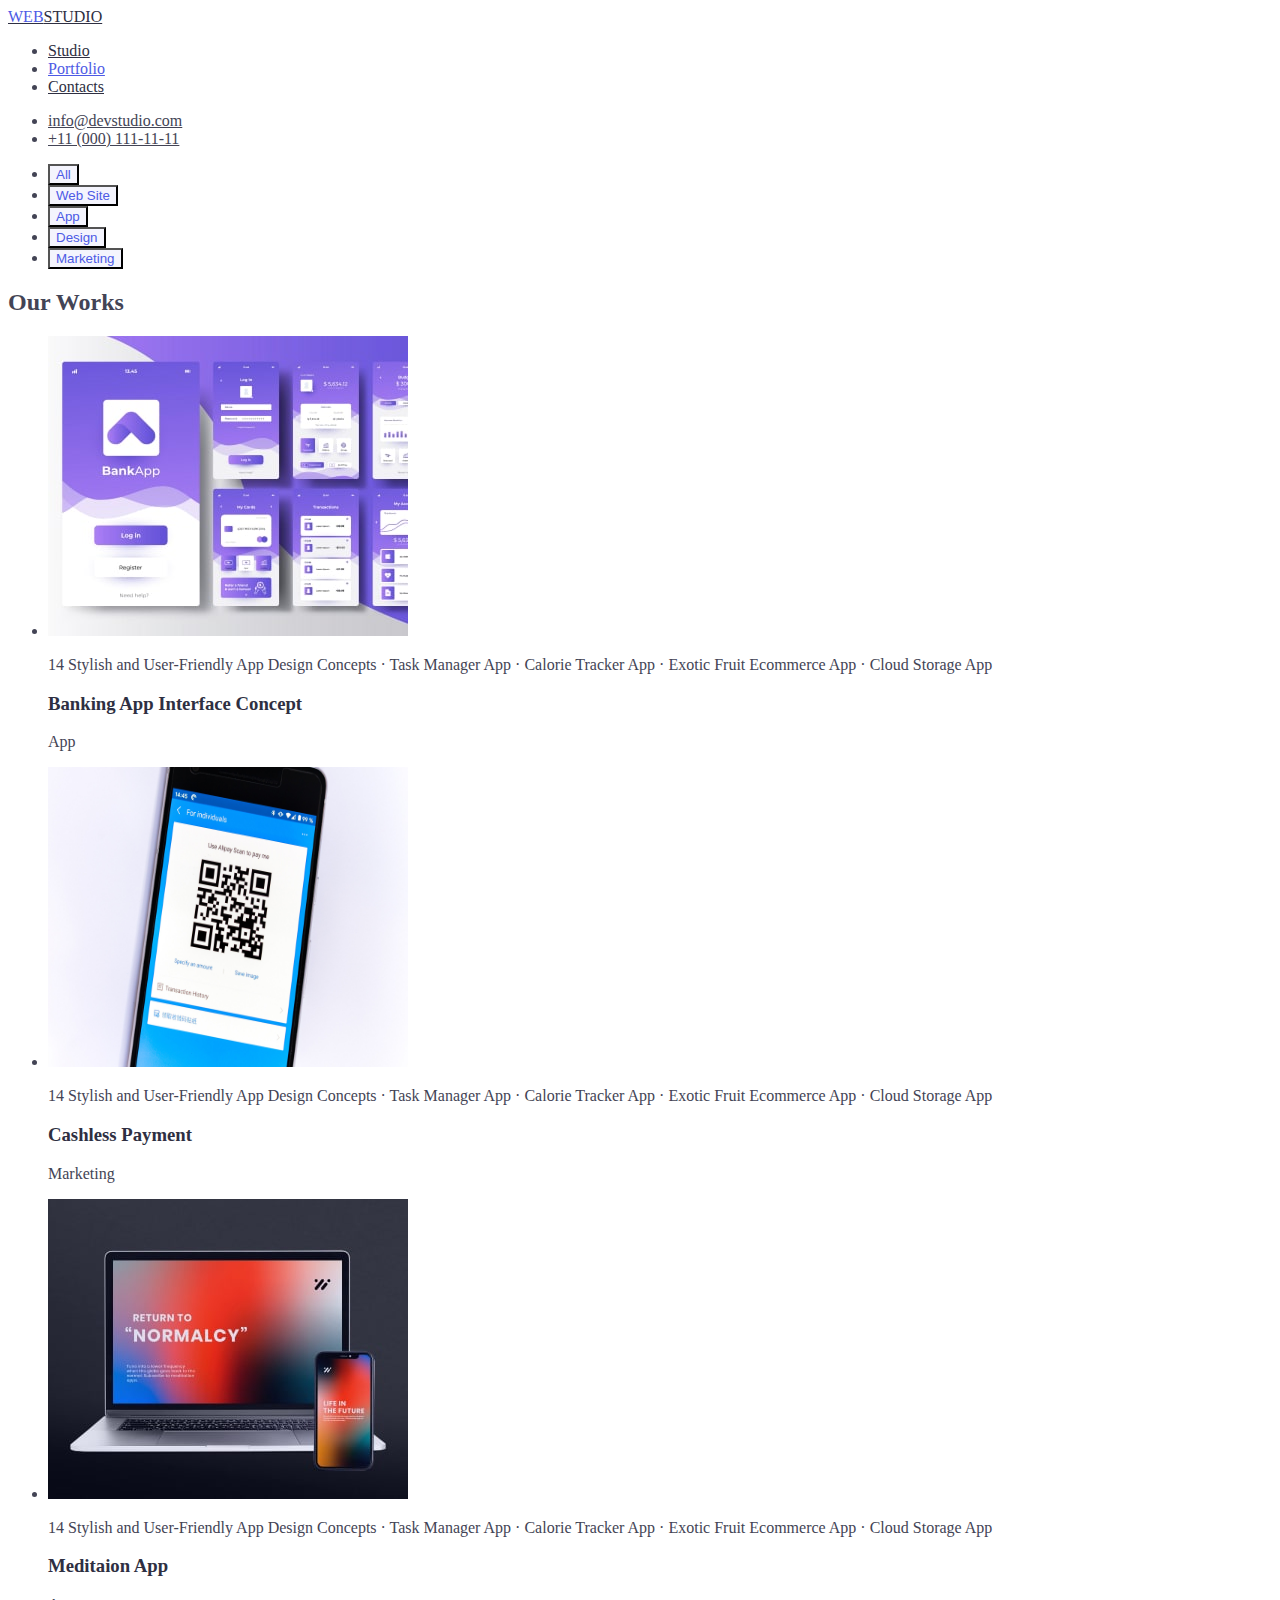
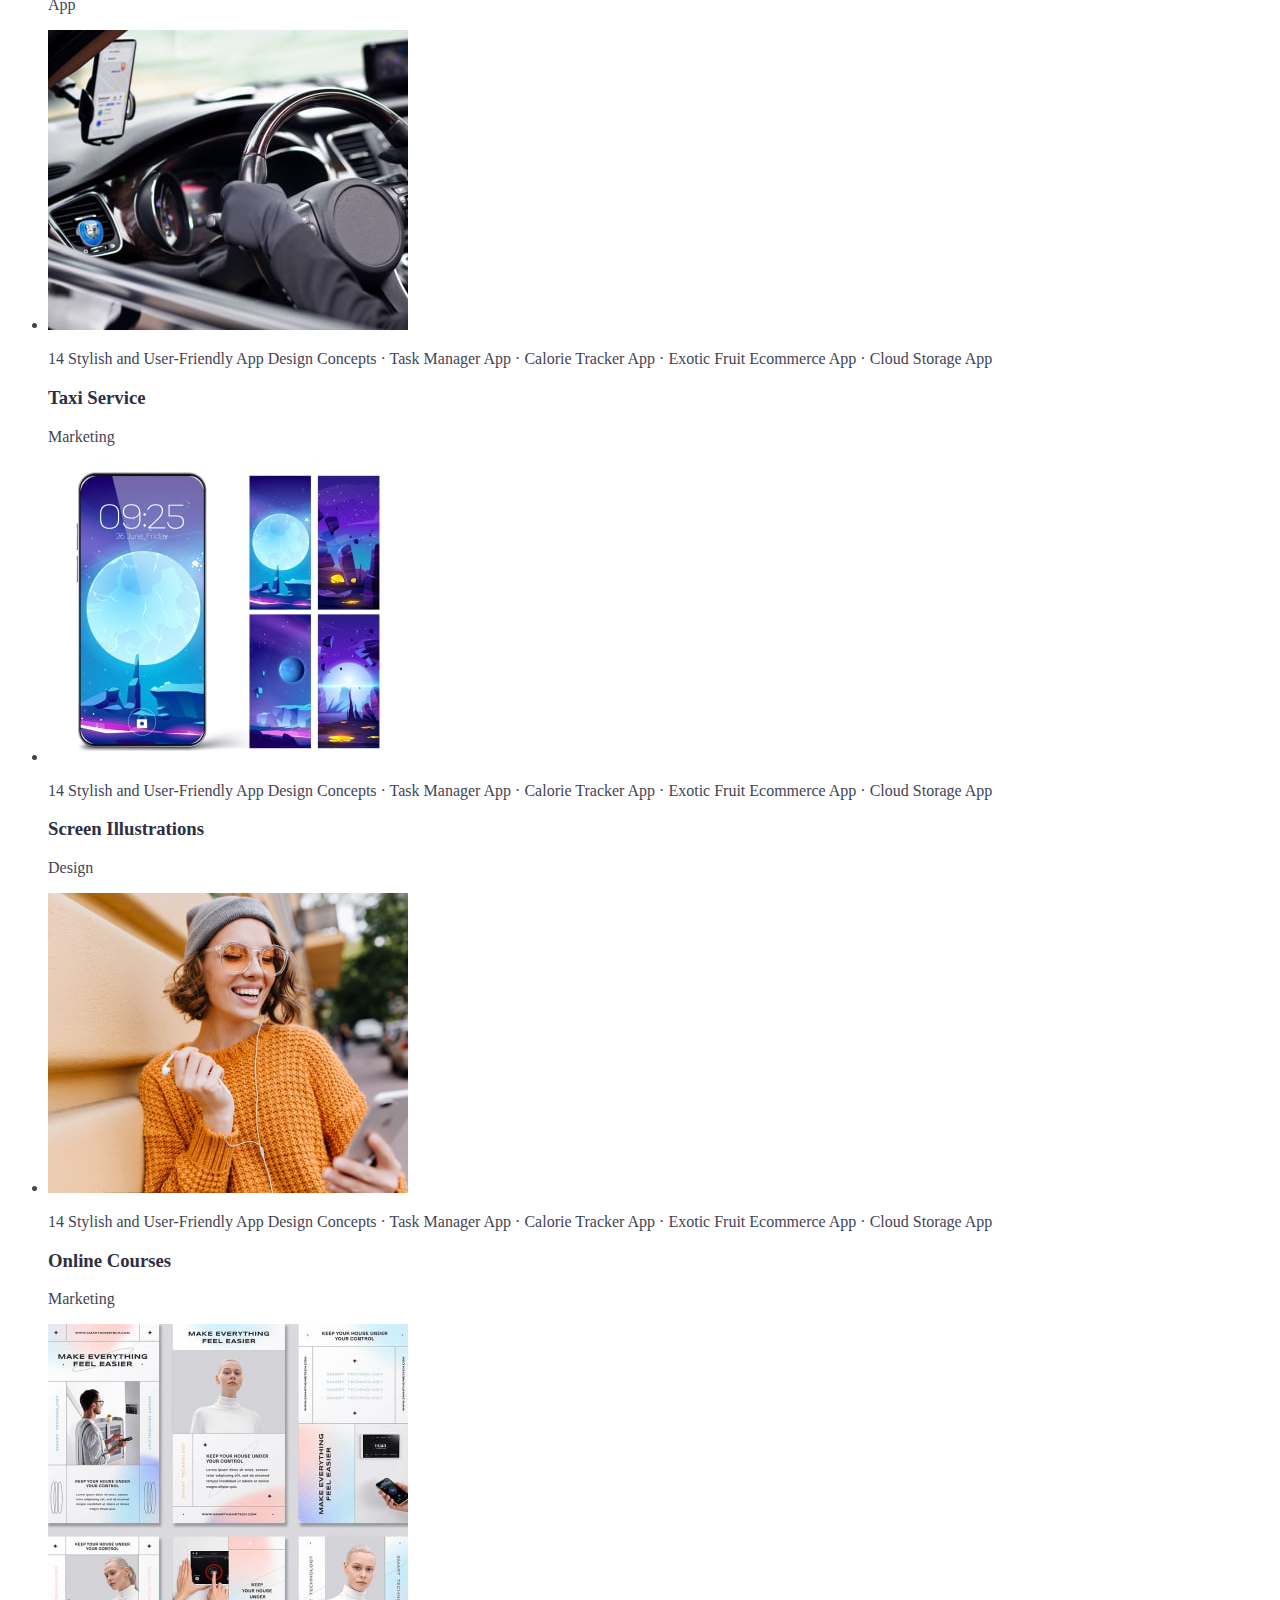
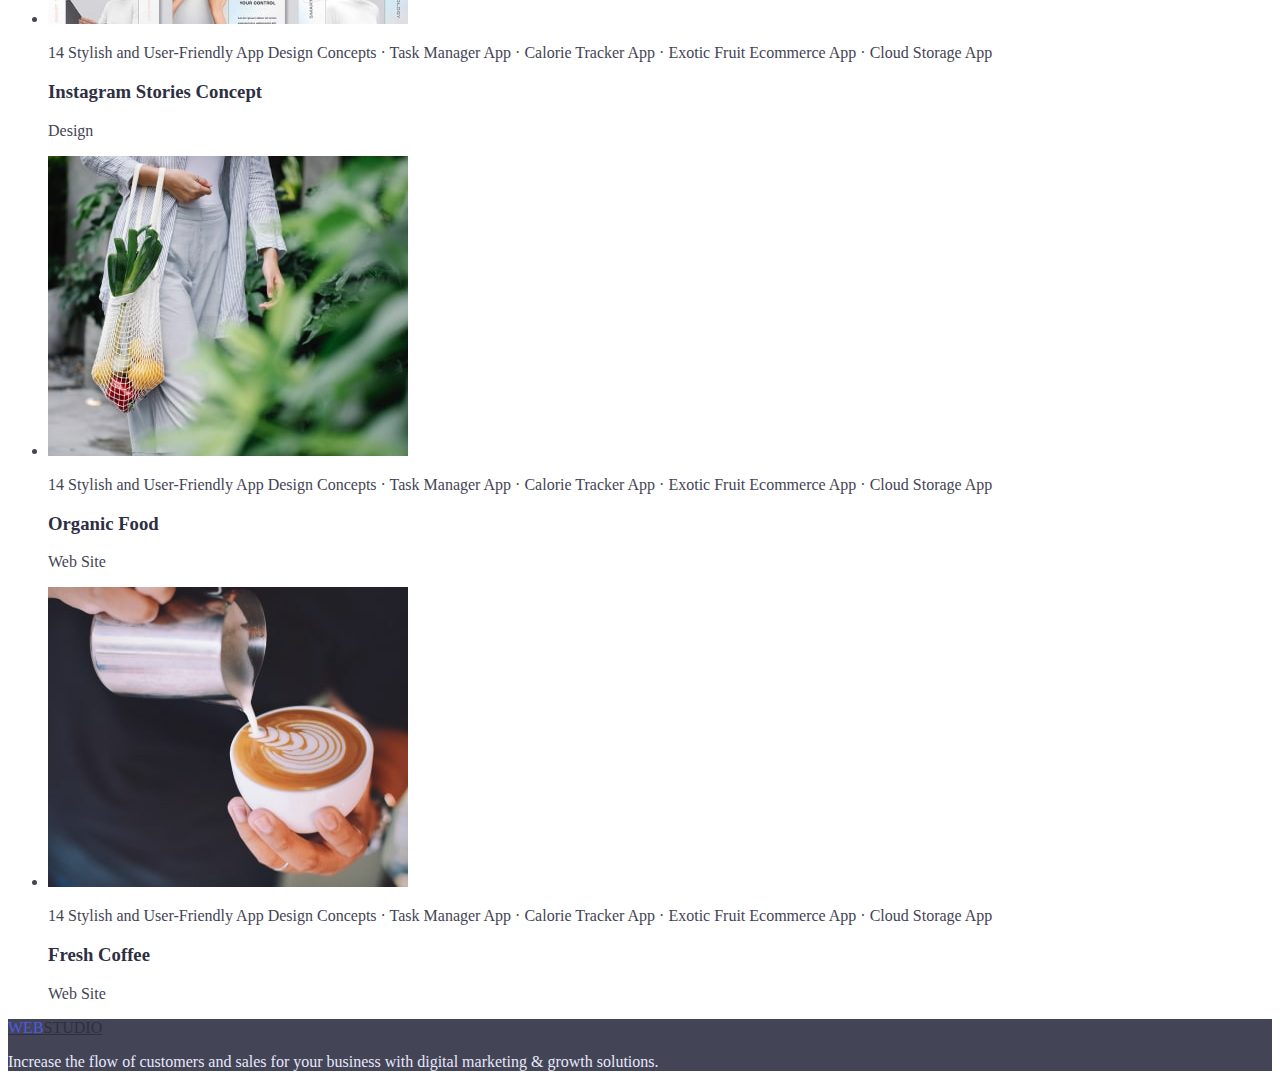
==== portfolio.html @ 400cde15 "fixed logo link" ====
<!DOCTYPE html>
<html lang="en">
  <head>
    <meta charset="UTF-8" />
    <meta http-equiv="X-UA-Compatible" content="IE=edge" />
    <meta name="viewport" content="width=device-width, initial-scale=1.0" />
    <title>WebStudio</title>
    <link rel="stylesheet" href="./css/styles.css" />
  </head>
  <body>
    <header>
      <nav class="page-nav">
        <a class="logo" href="./"><span class="logo-start">WEB</span><span class="logo-end">STUDIO</span></a>
        <ul>
          <li class="nav-list"><a class="link" href="./index.html">Studio</a></li>
          <li class="nav-list active-page"><a class="link" href="./portfolio.html">Portfolio</a></li>
          <li class="nav-list"><a class="link" href="#">Contacts</a></li>
        </ul>
      </nav>
      <ul class="contacts">
        <li><a class="link" href="mailto:info@devstudio.com">info@devstudio.com</a></li>
        <li><a class="link" href="tel:+110001111111">+11 (000) 111-11-11</a></li>
      </ul>
    </header>
    <main>
      <div>
        <ul>
          <li><button type="button" class="filter-btn">All</button></li>
          <li><button type="button" class="filter-btn">Web Site</button></li>
          <li><button type="button" class="filter-btn">App</button></li>
          <li><button type="button" class="filter-btn">Design</button></li>
          <li><button type="button" class="filter-btn">Marketing</button></li>
        </ul>
      </div>
      <section>
        <h2>Our Works</h2>
        <ul>
          <li>
            <img
              src="./images/portfolio/image-1.jpg"
              alt="Banking App Interface Concept"
              width="360"
              height="300"
            />
            <p>
              14 Stylish and User-Friendly App Design Concepts · Task Manager App · Calorie Tracker App ·
              Exotic Fruit Ecommerce App · Cloud Storage App
            </p>
            <h3 class="section-subtitle">Banking App Interface Concept</h3>
            <p>App</p>
          </li>
          <li>
            <img src="./images/portfolio/image-2.jpg" alt="Cashless Payment" width="360" height="300" />
            <p>
              14 Stylish and User-Friendly App Design Concepts · Task Manager App · Calorie Tracker App ·
              Exotic Fruit Ecommerce App · Cloud Storage App
            </p>
            <h3 class="section-subtitle">Cashless Payment</h3>
            <p>Marketing</p>
          </li>
          <li>
            <img
              src="./images/portfolio/image-3.jpg"
              alt="Meditaion App for desktop and mobile phone"
              width="360"
              height="300"
            />
            <p>
              14 Stylish and User-Friendly App Design Concepts · Task Manager App · Calorie Tracker App ·
              Exotic Fruit Ecommerce App · Cloud Storage App
            </p>
            <h3 class="section-subtitle">Meditaion App</h3>
            <p>App</p>
          </li>
          <li>
            <img src="./images/portfolio/image-4.jpg" alt="Driver in car" width="360" height="300" />
            <p>
              14 Stylish and User-Friendly App Design Concepts · Task Manager App · Calorie Tracker App ·
              Exotic Fruit Ecommerce App · Cloud Storage App
            </p>
            <h3 class="section-subtitle">Taxi Service</h3>
            <p>Marketing</p>
          </li>
          <li>
            <img
              src="./images/portfolio/image-5.jpg"
              alt=" Mobile phone Screen Illustrations"
              width="360"
              height="300"
            />
            <p>
              14 Stylish and User-Friendly App Design Concepts · Task Manager App · Calorie Tracker App ·
              Exotic Fruit Ecommerce App · Cloud Storage App
            </p>
            <h3 class="section-subtitle">Screen Illustrations</h3>
            <p>Design</p>
          </li>
          <li>
            <img
              src="./images/portfolio/image-6.jpg"
              alt="Happy girl with mobile phone"
              width="360"
              height="300"
            />
            <p>
              14 Stylish and User-Friendly App Design Concepts · Task Manager App · Calorie Tracker App ·
              Exotic Fruit Ecommerce App · Cloud Storage App
            </p>
            <h3 class="section-subtitle">Online Courses</h3>
            <p>Marketing</p>
          </li>
          <li>
            <img
              src="./images/portfolio/image-7.jpg"
              alt="Instagram Stories Concept"
              width="360"
              height="300"
            />
            <p>
              14 Stylish and User-Friendly App Design Concepts · Task Manager App · Calorie Tracker App ·
              Exotic Fruit Ecommerce App · Cloud Storage App
            </p>
            <h3 class="section-subtitle">Instagram Stories Concept</h3>
            <p>Design</p>
          </li>
          <li>
            <img
              src="./images/portfolio/image-8.jpg"
              alt="Woman with vegetables in a bag"
              width="360"
              height="300"
            />
            <p>
              14 Stylish and User-Friendly App Design Concepts · Task Manager App · Calorie Tracker App ·
              Exotic Fruit Ecommerce App · Cloud Storage App
            </p>
            <h3 class="section-subtitle">Organic Food</h3>
            <p>Web Site</p>
          </li>
          <li>
            <img src="./images/portfolio/image-9.jpg" alt="The man makes coffee" width="360" height="300" />
            <p>
              14 Stylish and User-Friendly App Design Concepts · Task Manager App · Calorie Tracker App ·
              Exotic Fruit Ecommerce App · Cloud Storage App
            </p>
            <h3 class="section-subtitle">Fresh Coffee</h3>
            <p>Web Site</p>
          </li>
        </ul>
      </section>
    </main>

    <footer class="footer">
      <div>
        <a class="logo" href="./"><span class="logo-start">WEB</span><span class="logo-end">STUDIO</span></a>
        <p class="footer-text">
          Increase the flow of customers and sales for your business with digital marketing & growth
          solutions.
        </p>
      </div>
    </footer>
  </body>
</html>
---- css/styles.css ----
/* color scheme */
:root {
    /* iris */
    --primary-brand-color: #4D5AE5; 
    /* navy blue */
    --dark-color: #2E2F42;
    /* slate */
    --body-color: #434455;
    /* light slate */
    --subtle-color: #8E8F99;
    /* cornflower */
    --accent-color: #E7E9FC;
    /* cloud */
    --light-color: #F4F4FD;
}


body{
    color: var(--body-color);
}


/* header */

.logo{
    color: var(--dark-color);
}
.logo-start{
    color: var(--primary-brand-color);
}

.logo-end{
    color: var(--dark-color);
}


.nav-list .link{
    color: var(--dark-color);
}

.contacts .link{
    color: var(--body-color);
}

.active-page .link {
    color: var(--primary-brand-color);
    
}


.nav-list .link:hover,
.contacts .link:hover,
.nav-list .link:focus,
.contacts .link:focus{
    color: var(--primary-brand-color);
}


/* button cursor */

.hero-btn,
.filter-btn{
    cursor: pointer;
}




/* all main */
.section-title,
.section-subtitle {
    color: var(--dark-color);
}




/* hero */
.hero{
    background-color: var(--dark-color)
}

.hero-title {
    color: #ffffff;
}

.hero-btn {
    background-color: var(--primary-brand-color);
    color: #ffffff;
}




/* index.html main*/

.team-section {
    background-color: var(--light-color);
}





/* portfolio page */
.filter-btn{
    background-color: var(--light-color);
    color: var(--primary-brand-color);
}
.filter-btn:hover,
.filter-btn:focus{
    background-color: var(--primary-brand-color);
    color: #ffffff;
}





/* footer */
.footer{
    background-color: var(--body-color);
}
.footer-text{
    color: var(--accent-color);
}
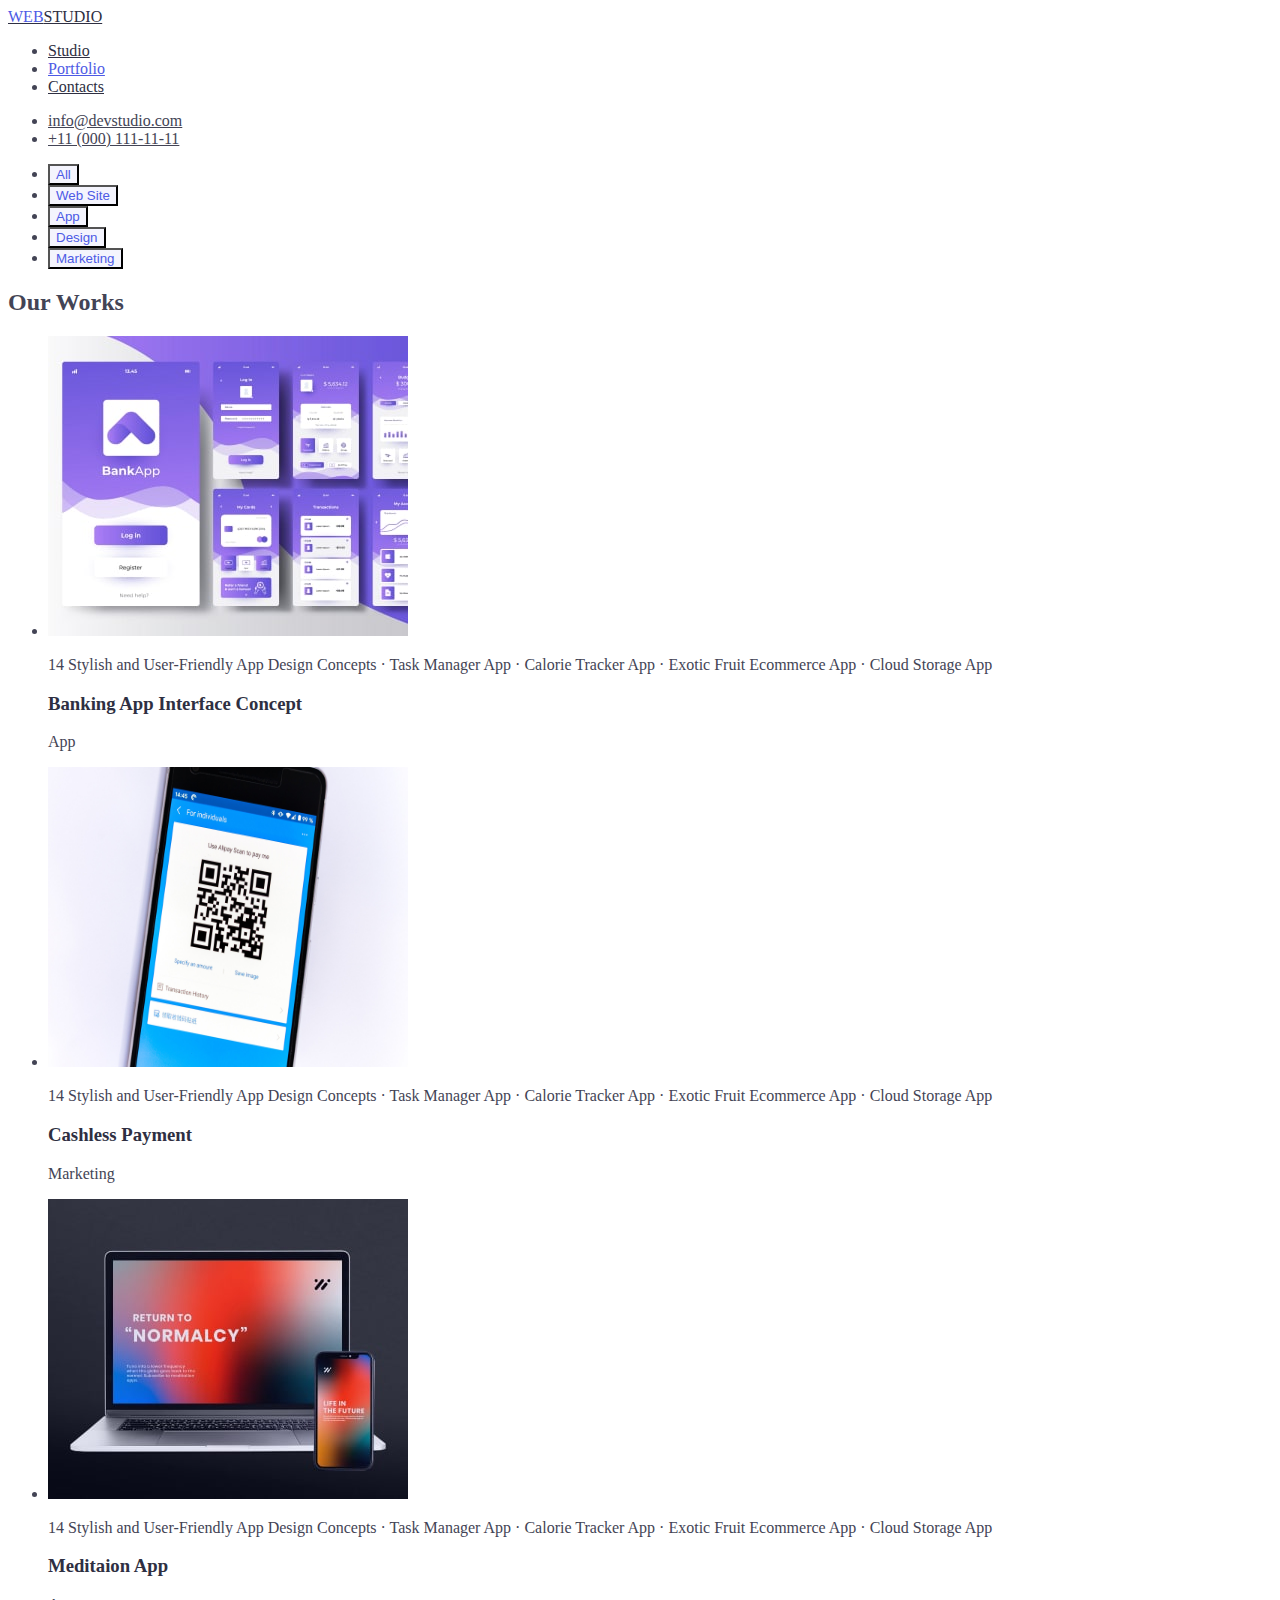
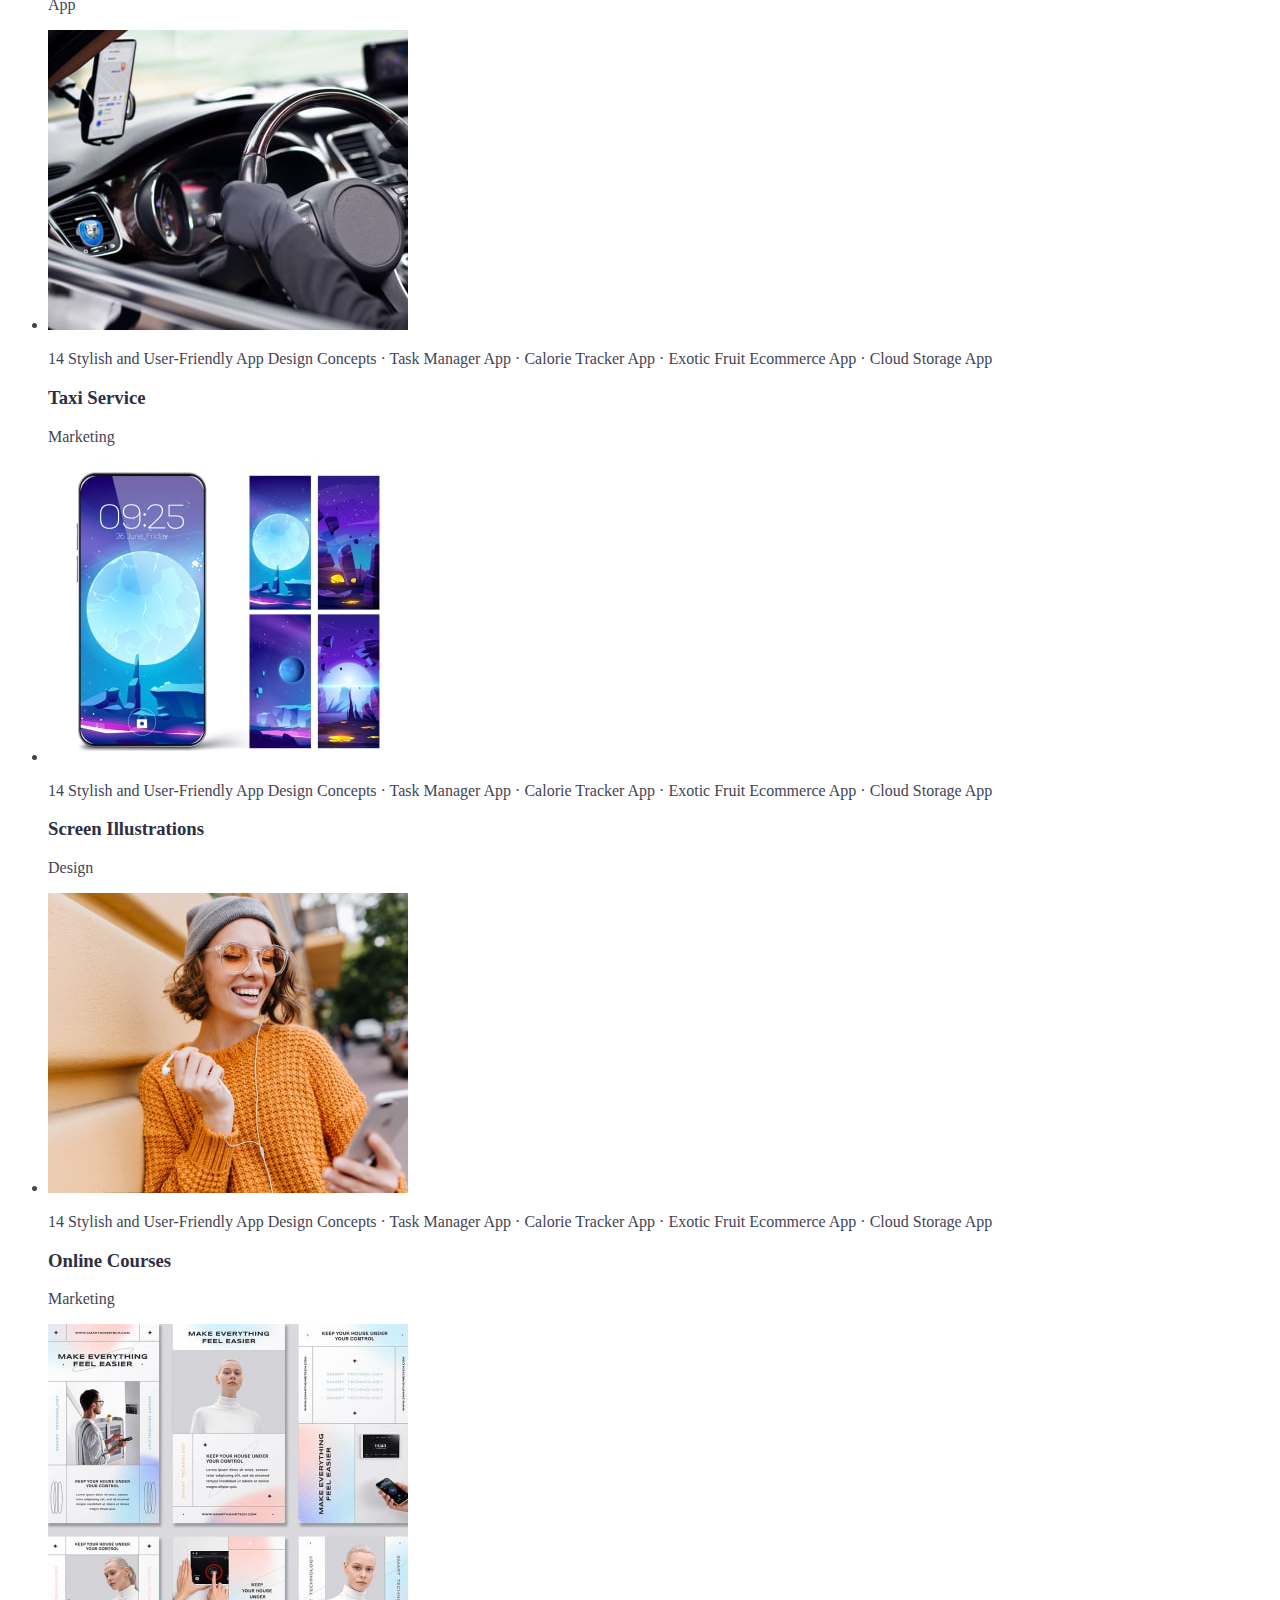
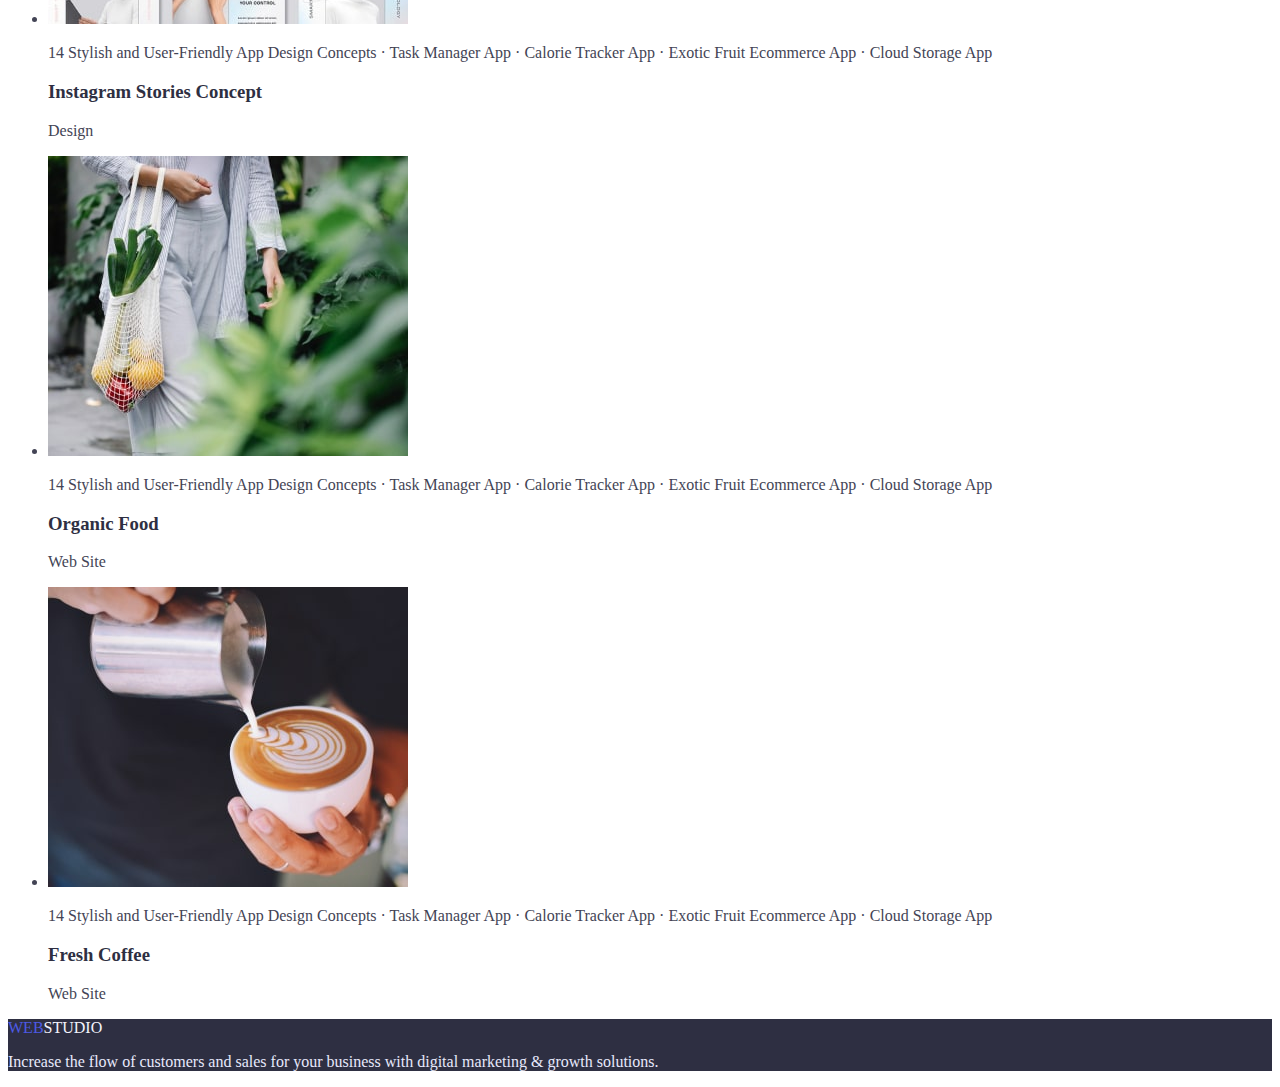
==== commit 8df52e03: "edited footer" ====
--- a/portfolio.html
+++ b/portfolio.html
@@ -10,7 +10,7 @@
   <body>
     <header>
       <nav class="page-nav">
-        <a class="logo" href="./"><span class="logo-start">WEB</span><span class="logo-end">STUDIO</span></a>
+        <a class="logo" href="./index.html"><span class="logo-start">WEB</span><span class="logo-end">STUDIO</span></a>
         <ul>
           <li class="nav-list"><a class="link" href="./index.html">Studio</a></li>
           <li class="nav-list active-page"><a class="link" href="./portfolio.html">Portfolio</a></li>
@@ -36,15 +36,10 @@
         <h2>Our Works</h2>
         <ul>
           <li>
-            <img
-              src="./images/portfolio/image-1.jpg"
-              alt="Banking App Interface Concept"
-              width="360"
-              height="300"
-            />
+            <img src="./images/portfolio/image-1.jpg" alt="Banking App Interface Concept" width="360" height="300" />
             <p>
-              14 Stylish and User-Friendly App Design Concepts · Task Manager App · Calorie Tracker App ·
-              Exotic Fruit Ecommerce App · Cloud Storage App
+              14 Stylish and User-Friendly App Design Concepts · Task Manager App · Calorie Tracker App · Exotic Fruit
+              Ecommerce App · Cloud Storage App
             </p>
             <h3 class="section-subtitle">Banking App Interface Concept</h3>
             <p>App</p>
@@ -52,8 +47,8 @@
           <li>
             <img src="./images/portfolio/image-2.jpg" alt="Cashless Payment" width="360" height="300" />
             <p>
-              14 Stylish and User-Friendly App Design Concepts · Task Manager App · Calorie Tracker App ·
-              Exotic Fruit Ecommerce App · Cloud Storage App
+              14 Stylish and User-Friendly App Design Concepts · Task Manager App · Calorie Tracker App · Exotic Fruit
+              Ecommerce App · Cloud Storage App
             </p>
             <h3 class="section-subtitle">Cashless Payment</h3>
             <p>Marketing</p>
@@ -66,8 +61,8 @@
               height="300"
             />
             <p>
-              14 Stylish and User-Friendly App Design Concepts · Task Manager App · Calorie Tracker App ·
-              Exotic Fruit Ecommerce App · Cloud Storage App
+              14 Stylish and User-Friendly App Design Concepts · Task Manager App · Calorie Tracker App · Exotic Fruit
+              Ecommerce App · Cloud Storage App
             </p>
             <h3 class="section-subtitle">Meditaion App</h3>
             <p>App</p>
@@ -75,8 +70,8 @@
           <li>
             <img src="./images/portfolio/image-4.jpg" alt="Driver in car" width="360" height="300" />
             <p>
-              14 Stylish and User-Friendly App Design Concepts · Task Manager App · Calorie Tracker App ·
-              Exotic Fruit Ecommerce App · Cloud Storage App
+              14 Stylish and User-Friendly App Design Concepts · Task Manager App · Calorie Tracker App · Exotic Fruit
+              Ecommerce App · Cloud Storage App
             </p>
             <h3 class="section-subtitle">Taxi Service</h3>
             <p>Marketing</p>
@@ -89,50 +84,35 @@
               height="300"
             />
             <p>
-              14 Stylish and User-Friendly App Design Concepts · Task Manager App · Calorie Tracker App ·
-              Exotic Fruit Ecommerce App · Cloud Storage App
+              14 Stylish and User-Friendly App Design Concepts · Task Manager App · Calorie Tracker App · Exotic Fruit
+              Ecommerce App · Cloud Storage App
             </p>
             <h3 class="section-subtitle">Screen Illustrations</h3>
             <p>Design</p>
           </li>
           <li>
-            <img
-              src="./images/portfolio/image-6.jpg"
-              alt="Happy girl with mobile phone"
-              width="360"
-              height="300"
-            />
+            <img src="./images/portfolio/image-6.jpg" alt="Happy girl with mobile phone" width="360" height="300" />
             <p>
-              14 Stylish and User-Friendly App Design Concepts · Task Manager App · Calorie Tracker App ·
-              Exotic Fruit Ecommerce App · Cloud Storage App
+              14 Stylish and User-Friendly App Design Concepts · Task Manager App · Calorie Tracker App · Exotic Fruit
+              Ecommerce App · Cloud Storage App
             </p>
             <h3 class="section-subtitle">Online Courses</h3>
             <p>Marketing</p>
           </li>
           <li>
-            <img
-              src="./images/portfolio/image-7.jpg"
-              alt="Instagram Stories Concept"
-              width="360"
-              height="300"
-            />
+            <img src="./images/portfolio/image-7.jpg" alt="Instagram Stories Concept" width="360" height="300" />
             <p>
-              14 Stylish and User-Friendly App Design Concepts · Task Manager App · Calorie Tracker App ·
-              Exotic Fruit Ecommerce App · Cloud Storage App
+              14 Stylish and User-Friendly App Design Concepts · Task Manager App · Calorie Tracker App · Exotic Fruit
+              Ecommerce App · Cloud Storage App
             </p>
             <h3 class="section-subtitle">Instagram Stories Concept</h3>
             <p>Design</p>
           </li>
           <li>
-            <img
-              src="./images/portfolio/image-8.jpg"
-              alt="Woman with vegetables in a bag"
-              width="360"
-              height="300"
-            />
+            <img src="./images/portfolio/image-8.jpg" alt="Woman with vegetables in a bag" width="360" height="300" />
             <p>
-              14 Stylish and User-Friendly App Design Concepts · Task Manager App · Calorie Tracker App ·
-              Exotic Fruit Ecommerce App · Cloud Storage App
+              14 Stylish and User-Friendly App Design Concepts · Task Manager App · Calorie Tracker App · Exotic Fruit
+              Ecommerce App · Cloud Storage App
             </p>
             <h3 class="section-subtitle">Organic Food</h3>
             <p>Web Site</p>
@@ -140,8 +120,8 @@
           <li>
             <img src="./images/portfolio/image-9.jpg" alt="The man makes coffee" width="360" height="300" />
             <p>
-              14 Stylish and User-Friendly App Design Concepts · Task Manager App · Calorie Tracker App ·
-              Exotic Fruit Ecommerce App · Cloud Storage App
+              14 Stylish and User-Friendly App Design Concepts · Task Manager App · Calorie Tracker App · Exotic Fruit
+              Ecommerce App · Cloud Storage App
             </p>
             <h3 class="section-subtitle">Fresh Coffee</h3>
             <p>Web Site</p>
@@ -152,10 +132,9 @@
 
     <footer class="footer">
       <div>
-        <a class="logo" href="./"><span class="logo-start">WEB</span><span class="logo-end">STUDIO</span></a>
+        <a class="logo" href="./index.html"><span class="logo-start">WEB</span><span class="logo-end">STUDIO</span></a>
         <p class="footer-text">
-          Increase the flow of customers and sales for your business with digital marketing & growth
-          solutions.
+          Increase the flow of customers and sales for your business with digital marketing & growth solutions.
         </p>
       </div>
     </footer>
--- a/css/styles.css
+++ b/css/styles.css
@@ -33,6 +33,9 @@
     color: var(--dark-color);
 }
 
+.footer .logo-end{
+    color: var(--light-color) ;
+}
 
 .nav-list .link{
     color: var(--dark-color);
@@ -119,7 +122,7 @@
 
 /* footer */
 .footer{
-    background-color: var(--body-color);
+    background-color: var(--dark-color);
 }
 .footer-text{
     color: var(--accent-color);
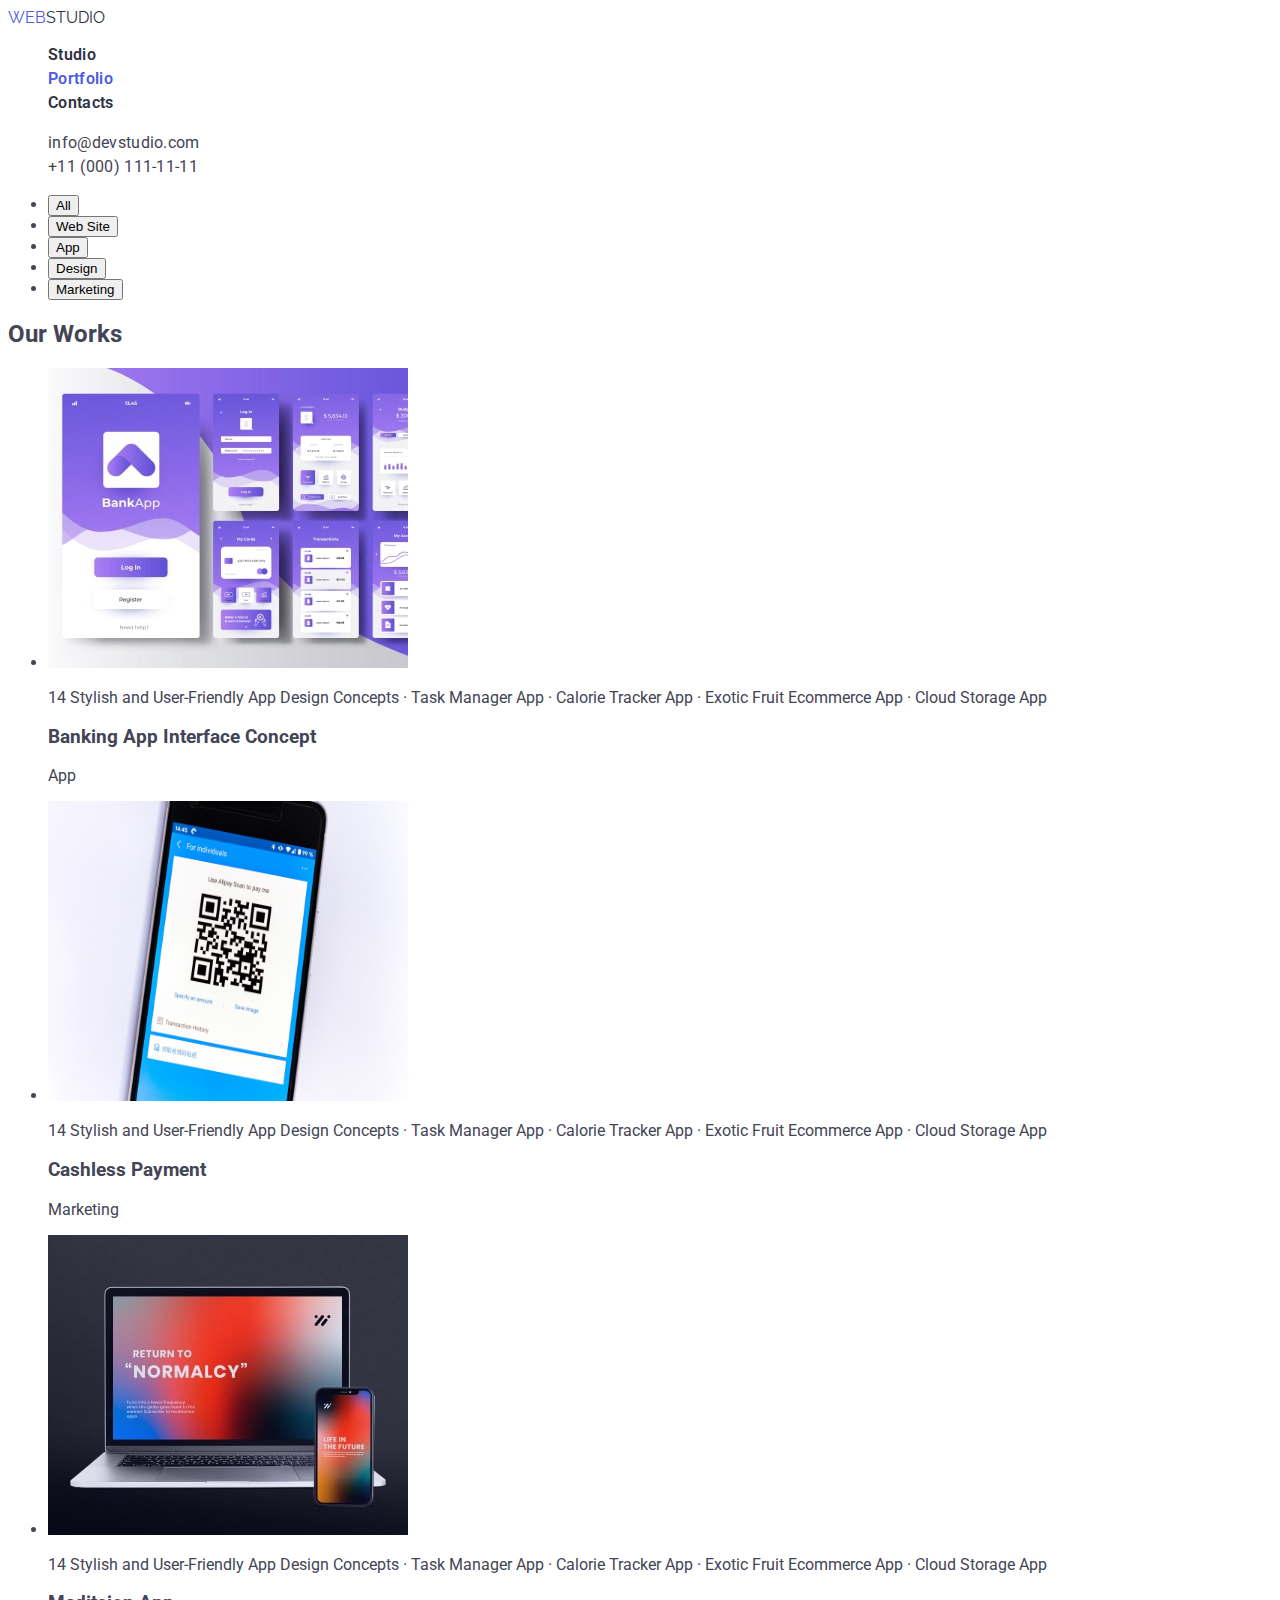
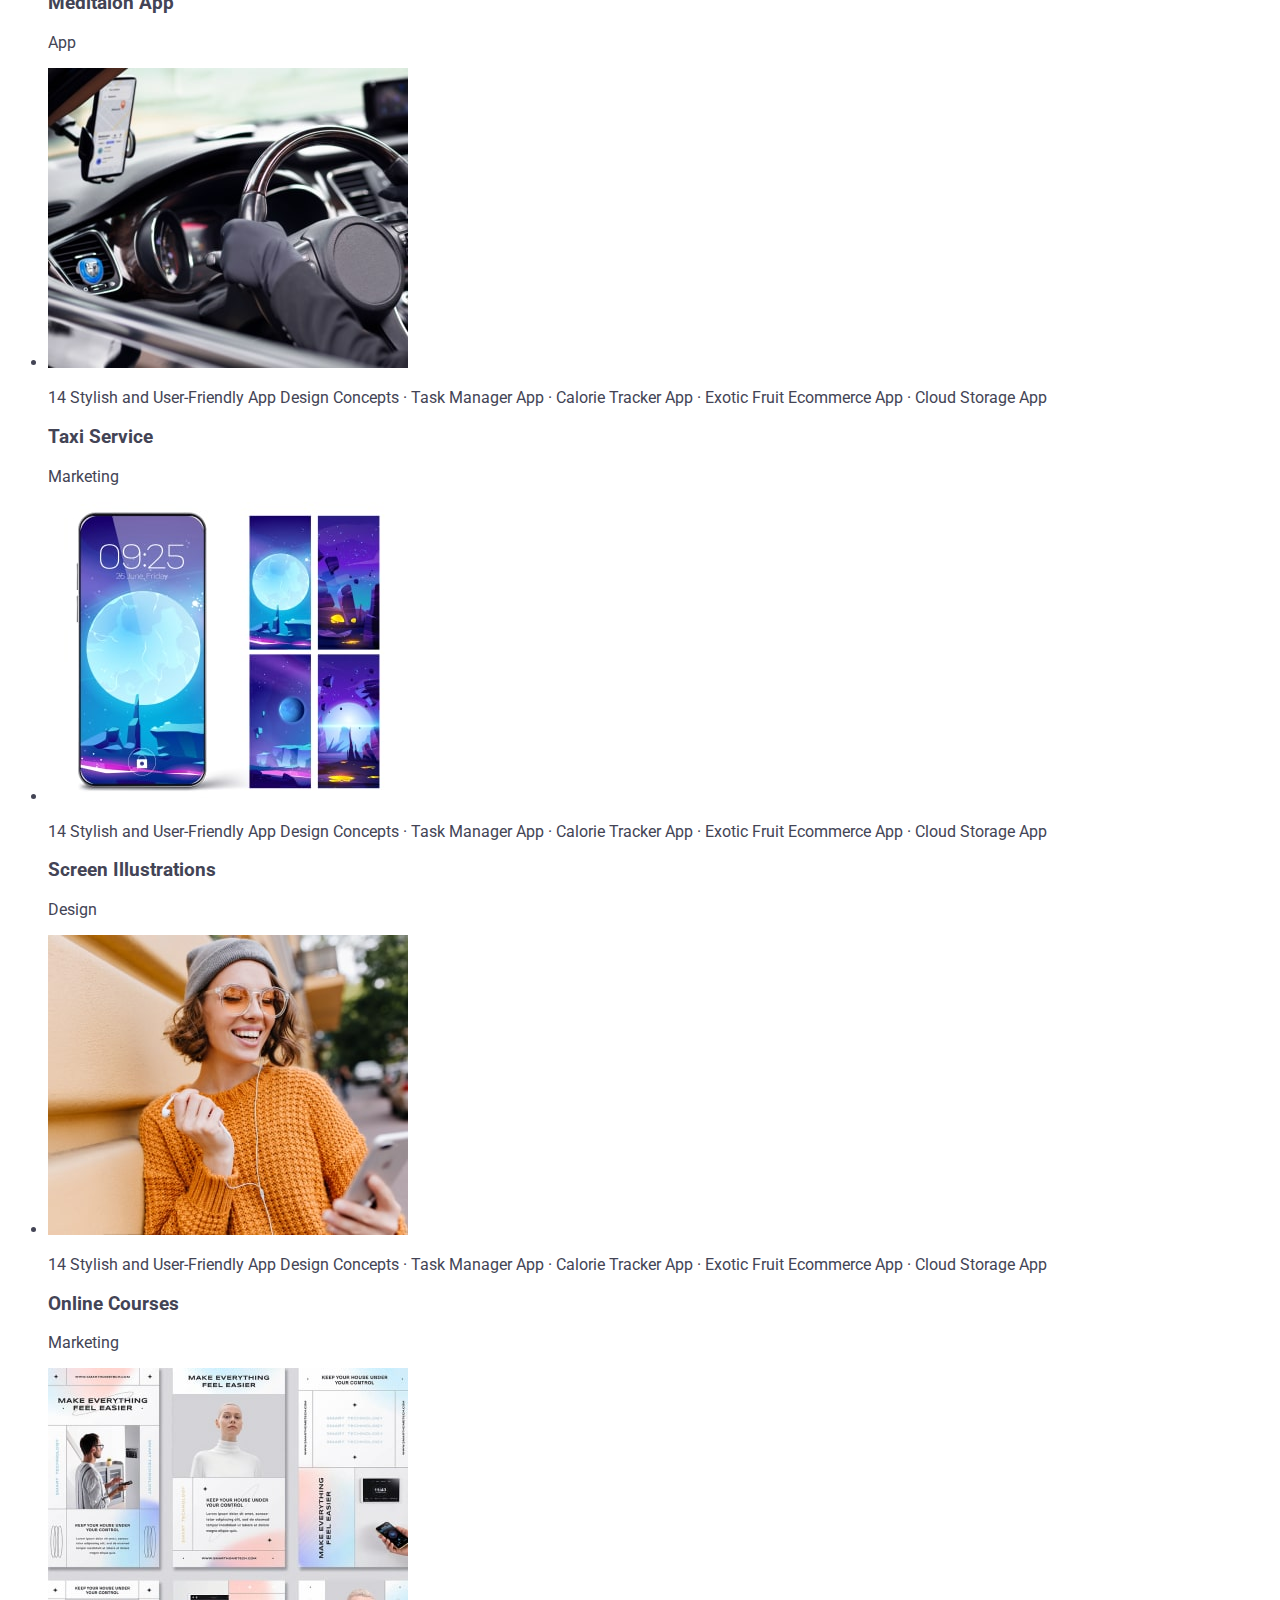
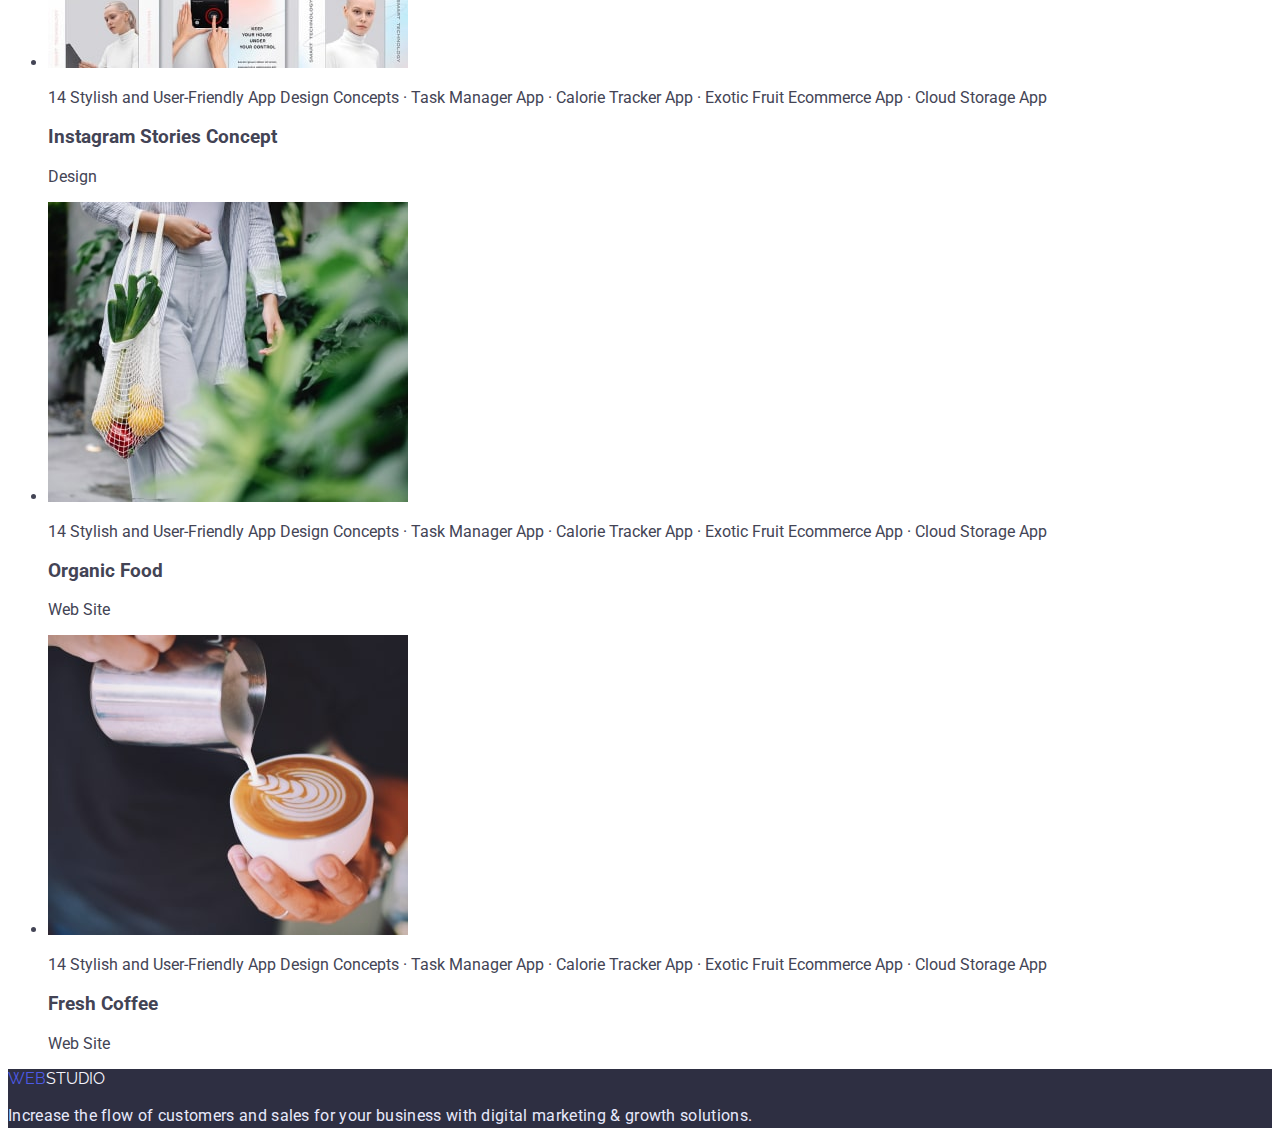
==== commit e5144ba8: "redid the styles file" ====
--- a/portfolio.html
+++ b/portfolio.html
@@ -5,21 +5,31 @@
     <meta http-equiv="X-UA-Compatible" content="IE=edge" />
     <meta name="viewport" content="width=device-width, initial-scale=1.0" />
     <title>WebStudio</title>
+    <link
+      href="https://fonts.googleapis.com/css2?family=Raleway:wght@800&family=Roboto&family=Roboto+Serif:opsz,wght@8..144,600&display=swap"
+      rel="stylesheet"
+    />
     <link rel="stylesheet" href="./css/styles.css" />
   </head>
   <body>
-    <header>
-      <nav class="page-nav">
-        <a class="logo" href="./index.html"><span class="logo-start">WEB</span><span class="logo-end">STUDIO</span></a>
-        <ul>
-          <li class="nav-list"><a class="link" href="./index.html">Studio</a></li>
-          <li class="nav-list active-page"><a class="link" href="./portfolio.html">Portfolio</a></li>
-          <li class="nav-list"><a class="link" href="#">Contacts</a></li>
+    <header class="header">
+      <nav class="header-nav">
+        <a class="header-logo logo link" href="./index.html"
+          ><span class="logo-start">WEB</span><span class="logo-end">STUDIO</span></a
+        >
+        <ul class="header-list list">
+          <li>
+            <a class="nav-link link" href="./index.html">Studio</a>
+          </li>
+          <li>
+            <a class="nav-link link" href="./portfolio.html"><span class="active-page">Portfolio</span></a>
+          </li>
+          <li><a class="nav-link link" href="#">Contacts</a></li>
         </ul>
       </nav>
-      <ul class="contacts">
-        <li><a class="link" href="mailto:info@devstudio.com">info@devstudio.com</a></li>
-        <li><a class="link" href="tel:+110001111111">+11 (000) 111-11-11</a></li>
+      <ul class="header-contacts list">
+        <li><a class="contacts-link link" href="mailto:info@devstudio.com">info@devstudio.com</a></li>
+        <li><a class="contacts-link link" href="tel:+110001111111">+11 (000) 111-11-11</a></li>
       </ul>
     </header>
     <main>
@@ -132,8 +142,10 @@
 
     <footer class="footer">
       <div>
-        <a class="logo" href="./index.html"><span class="logo-start">WEB</span><span class="logo-end">STUDIO</span></a>
-        <p class="footer-text">
+        <a class="footer-logo logo link" href="./index.html"
+          ><span class="logo-start">WEB</span><span class="logo-end">STUDIO</span></a
+        >
+        <p class="footer-text text">
           Increase the flow of customers and sales for your business with digital marketing & growth solutions.
         </p>
       </div>
--- a/css/styles.css
+++ b/css/styles.css
@@ -1,129 +1,178 @@
-/* color scheme */
-:root {
-    /* iris */
-    --primary-brand-color: #4D5AE5; 
-    /* navy blue */
-    --dark-color: #2E2F42;
-    /* slate */
-    --body-color: #434455;
-    /* light slate */
-    --subtle-color: #8E8F99;
-    /* cornflower */
-    --accent-color: #E7E9FC;
-    /* cloud */
-    --light-color: #F4F4FD;
+
+:root{  
+/* Color Scheme  */
+
+    /* Primary Brand */
+    --iris-color: #4D5AE5;
+    /* Dark */
+    --navy-blue-color: #2E2F42;
+    /* Success */
+    --green-color: #31D0AA;
+    /* Text */
+    --slate-color: #434455;
+    /* Subtle Text */
+    --light-slate-color: #8E8F99;
+    /* Accent */
+    --cornflower-color: #E7E9FC;
+    /* Light */
+    --cloud-color: #F4F4FD;
 }
 
 
 body{
-    color: var(--body-color);
+    color: var(--slate-color);
+    font-family:'Roboto', 'Helvetica Neue', 'Verdana', 'Tahoma', sans-serif;
 }
 
 
-/* header */
-
-.logo{
-    color: var(--dark-color);
+/* Null Style */
+.list{
+    list-style: none;
 }
-.logo-start{
-    color: var(--primary-brand-color);
-}
-
-.logo-end{
-    color: var(--dark-color);
-}
-
-.footer .logo-end{
-    color: var(--light-color) ;
-}
-
-.nav-list .link{
-    color: var(--dark-color);
-}
-
-.contacts .link{
-    color: var(--body-color);
-}
-
-.active-page .link {
-    color: var(--primary-brand-color);
-    
+.link{
+    text-decoration: none;
 }
 
 
-.nav-list .link:hover,
-.contacts .link:hover,
-.nav-list .link:focus,
-.contacts .link:focus{
-    color: var(--primary-brand-color);
+/* Default Style */
+.btn {
+    cursor: pointer;
+}
+
+.title{
+    font-weight: 600;
+    font-size: 36px;
+    line-height: 1.11;
+    text-align: center;
+    letter-spacing: 0.02em;
+    text-transform: capitalize;
+    color: var(--navy-blue-color);
+}
+
+.subtitle {
+    font-weight: 600;
+    font-size: 20px;
+    line-height: 1.2;
+    letter-spacing: 0.02em;
+    color: var(--navy-blue-color);
 }
 
 
-/* button cursor */
+.text {
+    font-size: 16px;
+    line-height: 1.5;
+    letter-spacing: 0.02em;
+}
 
-.hero-btn,
-.filter-btn{
-    cursor: pointer;
+.active-page{
+    color: var(--iris-color);
 }
 
 
 
+/* header */
+.header{
+    background-color: #ffffff;
+}
 
-/* all main */
-.section-title,
-.section-subtitle {
-    color: var(--dark-color);
+.logo{
+    font-family: 'Raleway', sans-serif;
+}
+
+.logo-start{
+color: var(--iris-color);
+}
+
+.header-logo .logo-end{
+    color: var(--navy-blue-color);
+}
+
+.nav-link{
+    font-weight: 600;
+    font-size: 16px;
+    line-height: 1.5;
+    letter-spacing: 0.02em;
+    color: var(--navy-blue-color);
+}
+
+.nav-link:hover,
+.nav-link:focus{
+    color: var(--iris-color);
+}
+
+.contacts-link{
+    font-size: 16px;
+    line-height: 1.5;
+    letter-spacing: 0.02em;
+    color: var(--slate-color);
+}
+
+.contacts-link:hover,
+.contacts-link:focus {
+    color: var(--iris-color);
+}
+
+
+/* index.html main */
+    /* hero */
+    
+.hero{
+    background-color: var(--navy-blue-color);
+}
+
+.hero-title{
+    font-family: 'Roboto';
+    font-style: normal;
+    font-weight: 600;
+    font-size: 56px;
+    line-height: 1.07;
+    text-align: center;
+    letter-spacing: 0.02em;
+    color: #FFFFFF;
+}
+
+.hero-btn{
+    font-weight: 600;
+    font-size: 16px;
+    line-height: 1.18;
+    letter-spacing: 0.04em;
+    color: #FFFFFF;
+    border: none;
+    background: var(--iris-color);
+    box-shadow: 0px 4px 4px rgba(0, 0, 0, 0.15);
+    border-radius: 4px;
+}
+    
+    /* Benefits Section */
+    /* Services Section */
+    /* Team Section */
+.team{
+    background-color: var(--cloud-color);
 }
 
 
 
-
-/* hero */
-.hero{
-    background-color: var(--dark-color)
-}
-
-.hero-title {
-    color: #ffffff;
-}
-
-.hero-btn {
-    background-color: var(--primary-brand-color);
-    color: #ffffff;
-}
+/* portfolio.html main */
 
 
 
 
-/* index.html main*/
-
-.team-section {
-    background-color: var(--light-color);
+/* Footer */
+    
+.footer{
+    background-color: var(--navy-blue-color);
 }
 
-
-
-
-
-/* portfolio page */
-.filter-btn{
-    background-color: var(--light-color);
-    color: var(--primary-brand-color);
-}
-.filter-btn:hover,
-.filter-btn:focus{
-    background-color: var(--primary-brand-color);
-    color: #ffffff;
+.footer-logo .logo-end{
+    color: var(--cloud-color);
 }
 
+.footer-text{
+    color: var(--cornflower-color);
+}
 
+    
 
+     
+        
 
-
-/* footer */
-.footer{
-    background-color: var(--dark-color);
-}
-.footer-text{
-    color: var(--accent-color);
-}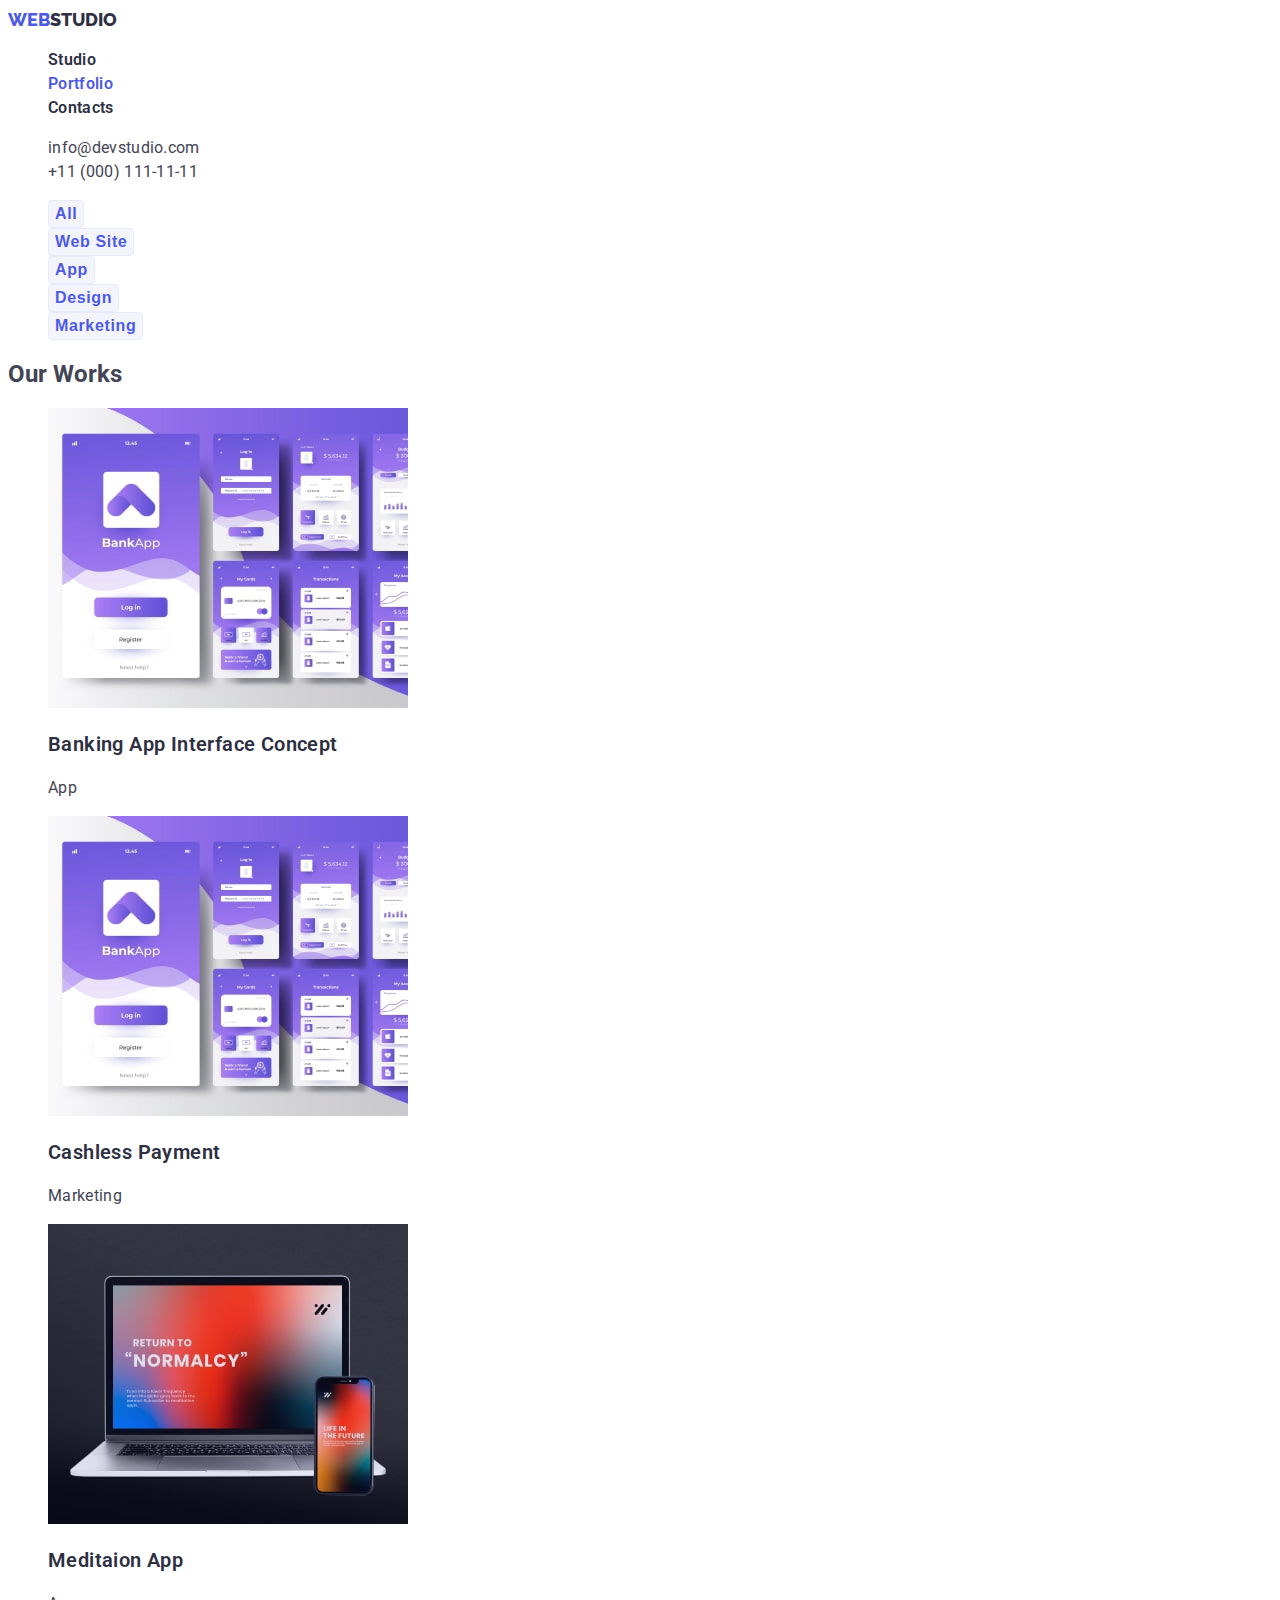
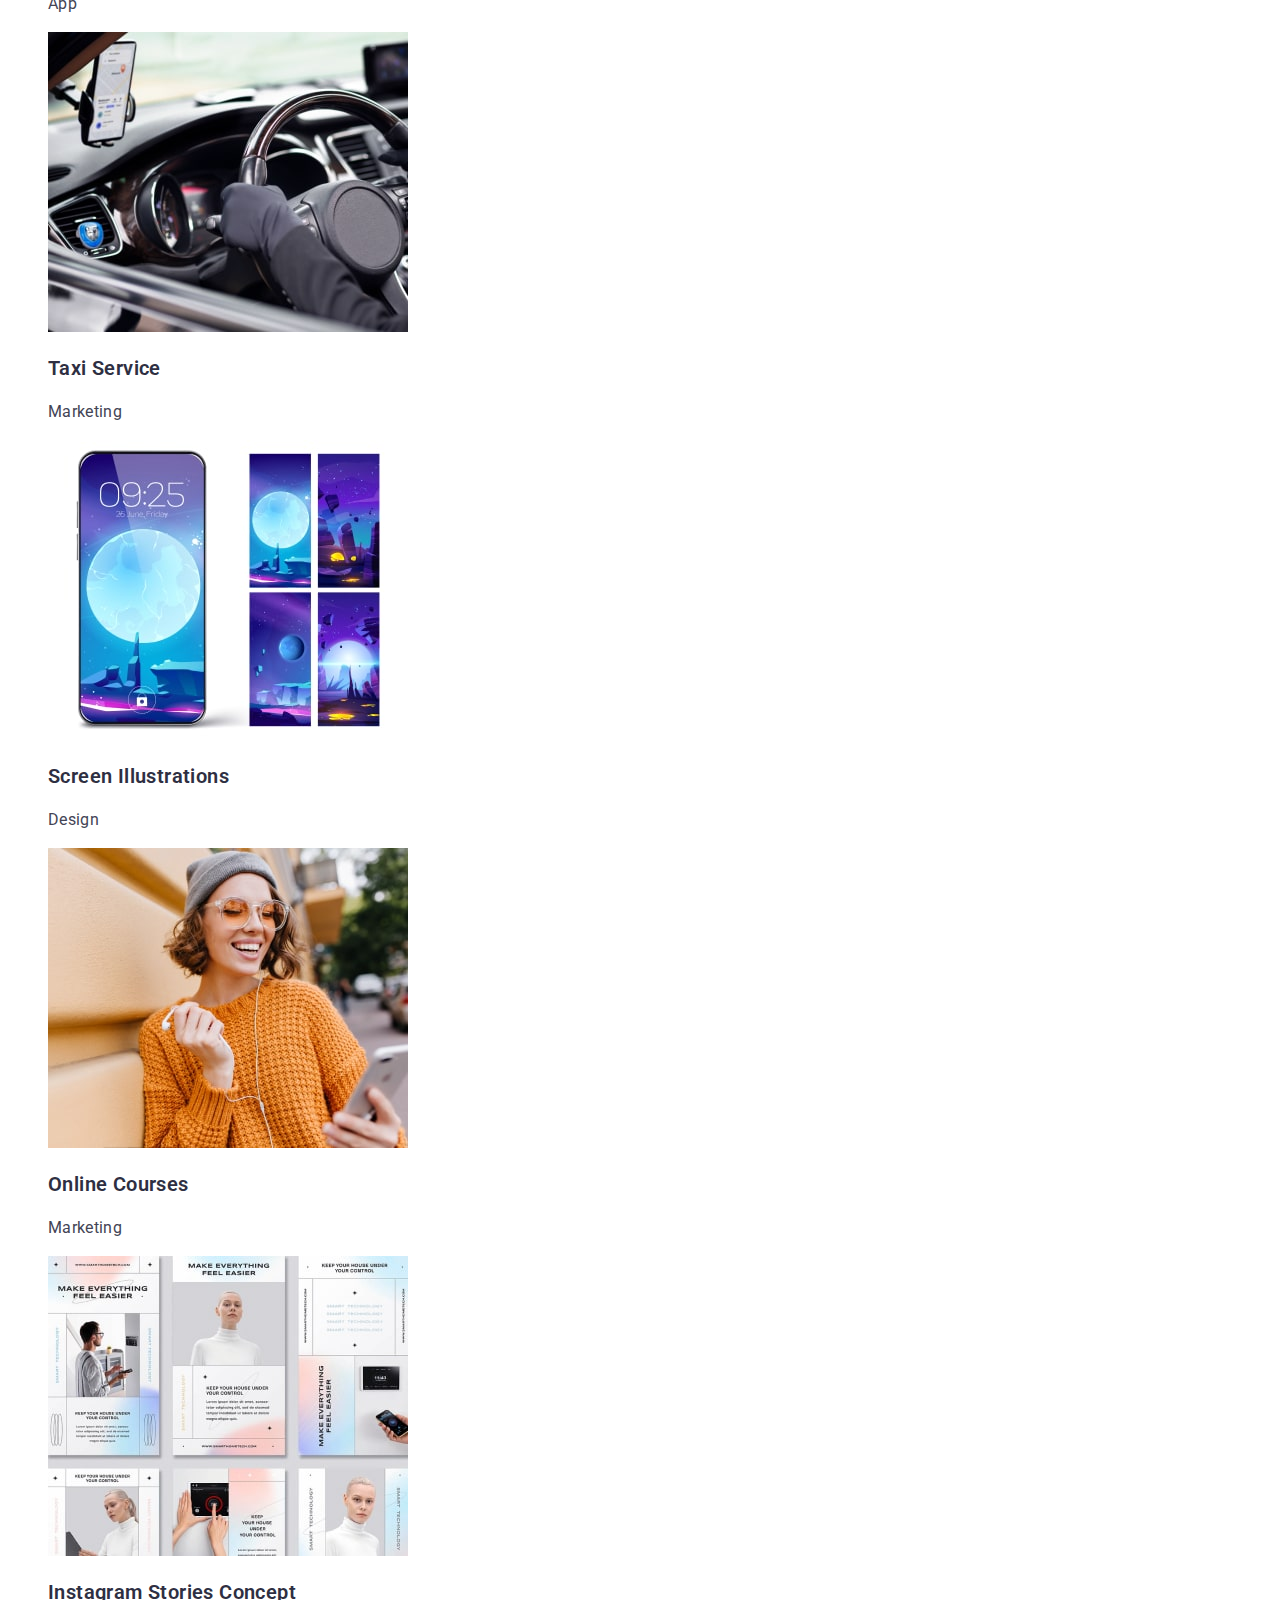
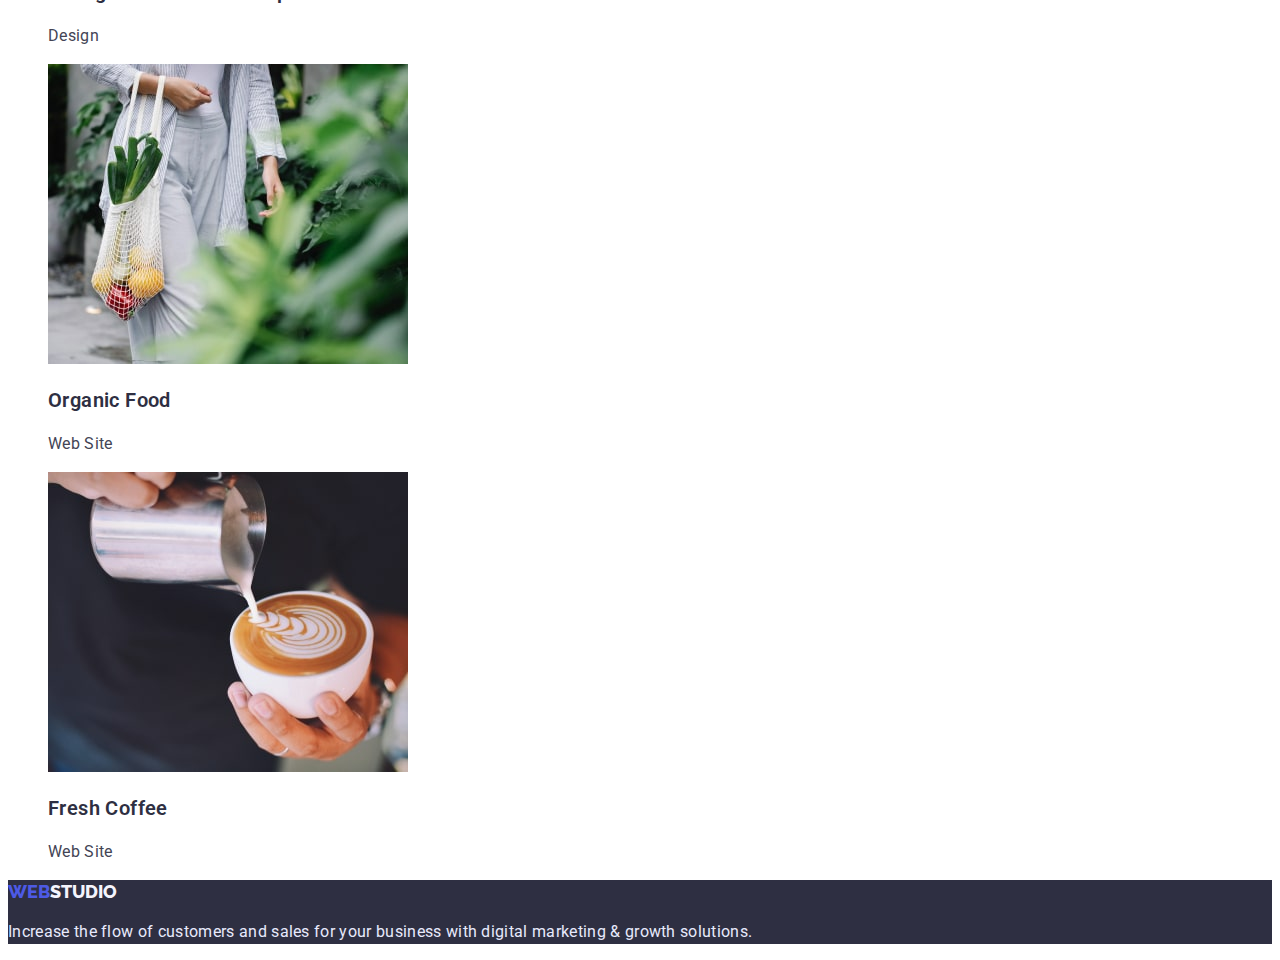
==== commit 3c92335c: "style for portfolio" ====
--- a/portfolio.html
+++ b/portfolio.html
@@ -14,9 +14,7 @@
   <body>
     <header class="header">
       <nav class="header-nav">
-        <a class="header-logo logo link" href="./index.html"
-          ><span class="logo-start">WEB</span><span class="logo-end">STUDIO</span></a
-        >
+        <a class="header-logo logo link" href="./index.html"><span class="logo-start">WEB</span><span class="logo-end">STUDIO</span></a>
         <ul class="header-list list">
           <li>
             <a class="nav-link link" href="./index.html">Studio</a>
@@ -34,117 +32,68 @@
     </header>
     <main>
       <div>
-        <ul>
-          <li><button type="button" class="filter-btn">All</button></li>
-          <li><button type="button" class="filter-btn">Web Site</button></li>
-          <li><button type="button" class="filter-btn">App</button></li>
-          <li><button type="button" class="filter-btn">Design</button></li>
-          <li><button type="button" class="filter-btn">Marketing</button></li>
+        <ul class="portfolio-filter list">
+          <li><button type="button" class="filter-btn btn">All</button></li>
+          <li><button type="button" class="filter-btn btn">Web Site</button></li>
+          <li><button type="button" class="filter-btn btn">App</button></li>
+          <li><button type="button" class="filter-btn btn">Design</button></li>
+          <li><button type="button" class="filter-btn btn">Marketing</button></li>
         </ul>
       </div>
       <section>
         <h2>Our Works</h2>
-        <ul>
+        <ul class="works list">
           <li>
             <img src="./images/portfolio/image-1.jpg" alt="Banking App Interface Concept" width="360" height="300" />
-            <p>
-              14 Stylish and User-Friendly App Design Concepts · Task Manager App · Calorie Tracker App · Exotic Fruit
-              Ecommerce App · Cloud Storage App
-            </p>
-            <h3 class="section-subtitle">Banking App Interface Concept</h3>
-            <p>App</p>
+            <h3 class="subtitle">Banking App Interface Concept</h3>
+            <p class="text">App</p>
           </li>
           <li>
-            <img src="./images/portfolio/image-2.jpg" alt="Cashless Payment" width="360" height="300" />
-            <p>
-              14 Stylish and User-Friendly App Design Concepts · Task Manager App · Calorie Tracker App · Exotic Fruit
-              Ecommerce App · Cloud Storage App
-            </p>
-            <h3 class="section-subtitle">Cashless Payment</h3>
-            <p>Marketing</p>
+            <img src="./images/portfolio/image-1.jpg" alt="Cashless Payment" width="360" height="300" />
+            <h3 class="subtitle">Cashless Payment</h3>
+            <p class="text">Marketing</p>
           </li>
           <li>
-            <img
-              src="./images/portfolio/image-3.jpg"
-              alt="Meditaion App for desktop and mobile phone"
-              width="360"
-              height="300"
-            />
-            <p>
-              14 Stylish and User-Friendly App Design Concepts · Task Manager App · Calorie Tracker App · Exotic Fruit
-              Ecommerce App · Cloud Storage App
-            </p>
-            <h3 class="section-subtitle">Meditaion App</h3>
-            <p>App</p>
+            <img src="./images/portfolio/image-3.jpg" alt="Meditaion App for desktop and mobile phone" width="360" height="300" />
+            <h3 class="subtitle">Meditaion App</h3>
+            <p class="text">App</p>
           </li>
           <li>
             <img src="./images/portfolio/image-4.jpg" alt="Driver in car" width="360" height="300" />
-            <p>
-              14 Stylish and User-Friendly App Design Concepts · Task Manager App · Calorie Tracker App · Exotic Fruit
-              Ecommerce App · Cloud Storage App
-            </p>
-            <h3 class="section-subtitle">Taxi Service</h3>
-            <p>Marketing</p>
+            <h3 class="subtitle">Taxi Service</h3>
+            <p class="text">Marketing</p>
           </li>
           <li>
-            <img
-              src="./images/portfolio/image-5.jpg"
-              alt=" Mobile phone Screen Illustrations"
-              width="360"
-              height="300"
-            />
-            <p>
-              14 Stylish and User-Friendly App Design Concepts · Task Manager App · Calorie Tracker App · Exotic Fruit
-              Ecommerce App · Cloud Storage App
-            </p>
-            <h3 class="section-subtitle">Screen Illustrations</h3>
-            <p>Design</p>
+            <img src="./images/portfolio/image-5.jpg" alt=" Mobile phone Screen Illustrations" width="360" height="300" />
+            <h3 class="subtitle">Screen Illustrations</h3>
+            <p class="text">Design</p>
           </li>
           <li>
             <img src="./images/portfolio/image-6.jpg" alt="Happy girl with mobile phone" width="360" height="300" />
-            <p>
-              14 Stylish and User-Friendly App Design Concepts · Task Manager App · Calorie Tracker App · Exotic Fruit
-              Ecommerce App · Cloud Storage App
-            </p>
-            <h3 class="section-subtitle">Online Courses</h3>
-            <p>Marketing</p>
+            <h3 class="subtitle">Online Courses</h3>
+            <p class="text">Marketing</p>
           </li>
           <li>
             <img src="./images/portfolio/image-7.jpg" alt="Instagram Stories Concept" width="360" height="300" />
-            <p>
-              14 Stylish and User-Friendly App Design Concepts · Task Manager App · Calorie Tracker App · Exotic Fruit
-              Ecommerce App · Cloud Storage App
-            </p>
-            <h3 class="section-subtitle">Instagram Stories Concept</h3>
-            <p>Design</p>
+            <h3 class="subtitle">Instagram Stories Concept</h3>
+            <p class="text">Design</p>
           </li>
           <li>
             <img src="./images/portfolio/image-8.jpg" alt="Woman with vegetables in a bag" width="360" height="300" />
-            <p>
-              14 Stylish and User-Friendly App Design Concepts · Task Manager App · Calorie Tracker App · Exotic Fruit
-              Ecommerce App · Cloud Storage App
-            </p>
-            <h3 class="section-subtitle">Organic Food</h3>
-            <p>Web Site</p>
+            <h3 class="subtitle">Organic Food</h3>
+            <p class="text">Web Site</p>
           </li>
           <li>
             <img src="./images/portfolio/image-9.jpg" alt="The man makes coffee" width="360" height="300" />
-            <p>
-              14 Stylish and User-Friendly App Design Concepts · Task Manager App · Calorie Tracker App · Exotic Fruit
-              Ecommerce App · Cloud Storage App
-            </p>
-            <h3 class="section-subtitle">Fresh Coffee</h3>
-            <p>Web Site</p>
+            <h3 class="subtitle">Fresh Coffee</h3>
+            <p class="text">Web Site</p>
           </li>
         </ul>
       </section>
     </main>
-
     <footer class="footer">
       <div>
-        <a class="footer-logo logo link" href="./index.html"
-          ><span class="logo-start">WEB</span><span class="logo-end">STUDIO</span></a
-        >
+        <a class="footer-logo logo link" href="./index.html"><span class="logo-start">WEB</span><span class="logo-end">STUDIO</span></a>
         <p class="footer-text text">
           Increase the flow of customers and sales for your business with digital marketing & growth solutions.
         </p>
--- a/css/styles.css
+++ b/css/styles.css
@@ -37,6 +37,10 @@
 /* Default Style */
 .btn {
     cursor: pointer;
+    font-weight: 600;
+    font-size: 16px;
+    letter-spacing: 0.04em;
+    
 }
 
 .title{
@@ -77,6 +81,9 @@
 
 .logo{
     font-family: 'Raleway', sans-serif;
+    font-weight: 800;
+    font-size: 18px;
+    line-height:1.33;
 }
 
 .logo-start{
@@ -131,11 +138,10 @@
     color: #FFFFFF;
 }
 
+
+
 .hero-btn{
-    font-weight: 600;
-    font-size: 16px;
     line-height: 1.18;
-    letter-spacing: 0.04em;
     color: #FFFFFF;
     border: none;
     background: var(--iris-color);
@@ -154,7 +160,26 @@
 
 /* portfolio.html main */
 
-
+    /* Filter */
+
+.filter-btn{
+    line-height: 1.5;
+    color: var(--iris-color);
+    background: var(--cloud-color);    
+    border: 1px solid var(--cornflower-color);
+    border-radius: 4px;
+}
+
+.filter-btn:hover,
+.filter-btn:focus{
+    color: #FFFFFF;
+    background: var(--iris-color);
+    box-shadow: 
+    0px 3px 1px rgba(0, 0, 0, 0.1),
+    0px 2px 1px rgba(0, 0, 0, 0.08), 
+    0px 2px 2px rgba(0, 0, 0, 0.12);
+    border-radius: 4px;
+}
 
 
 /* Footer */
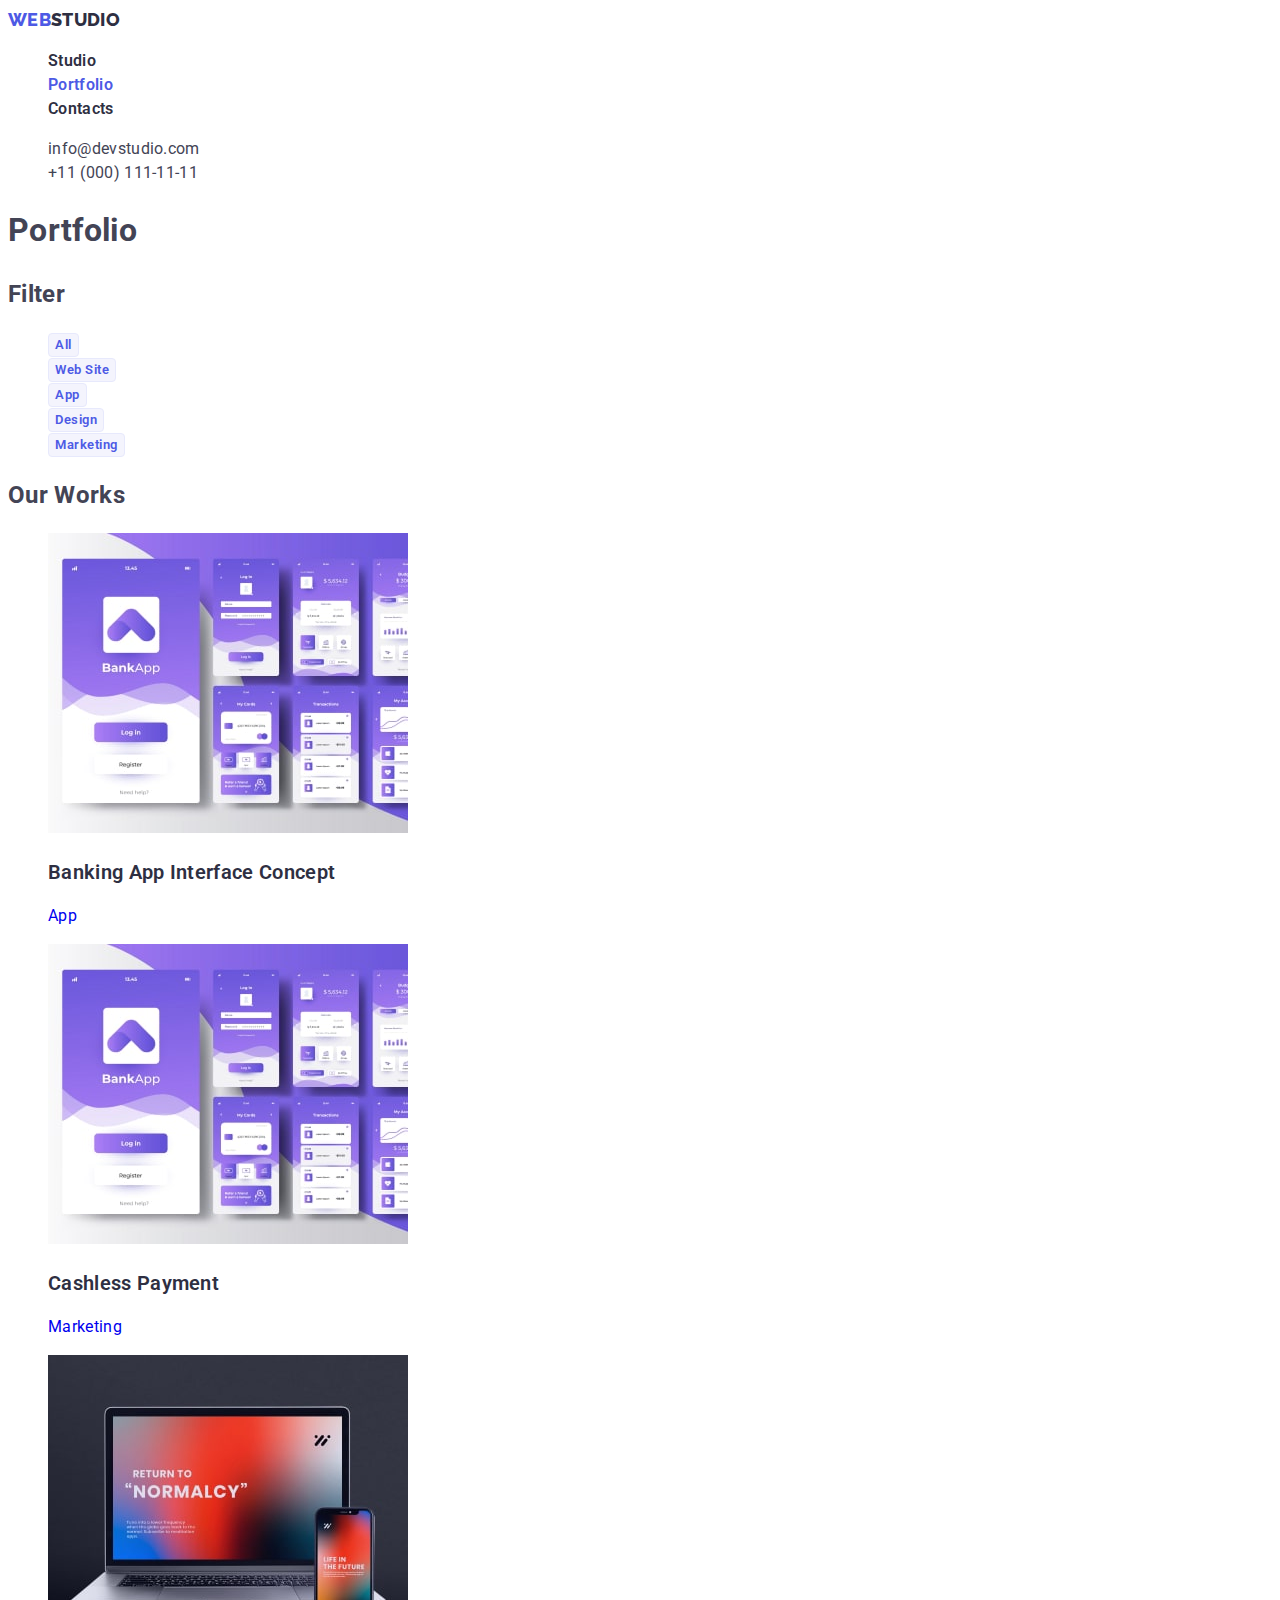
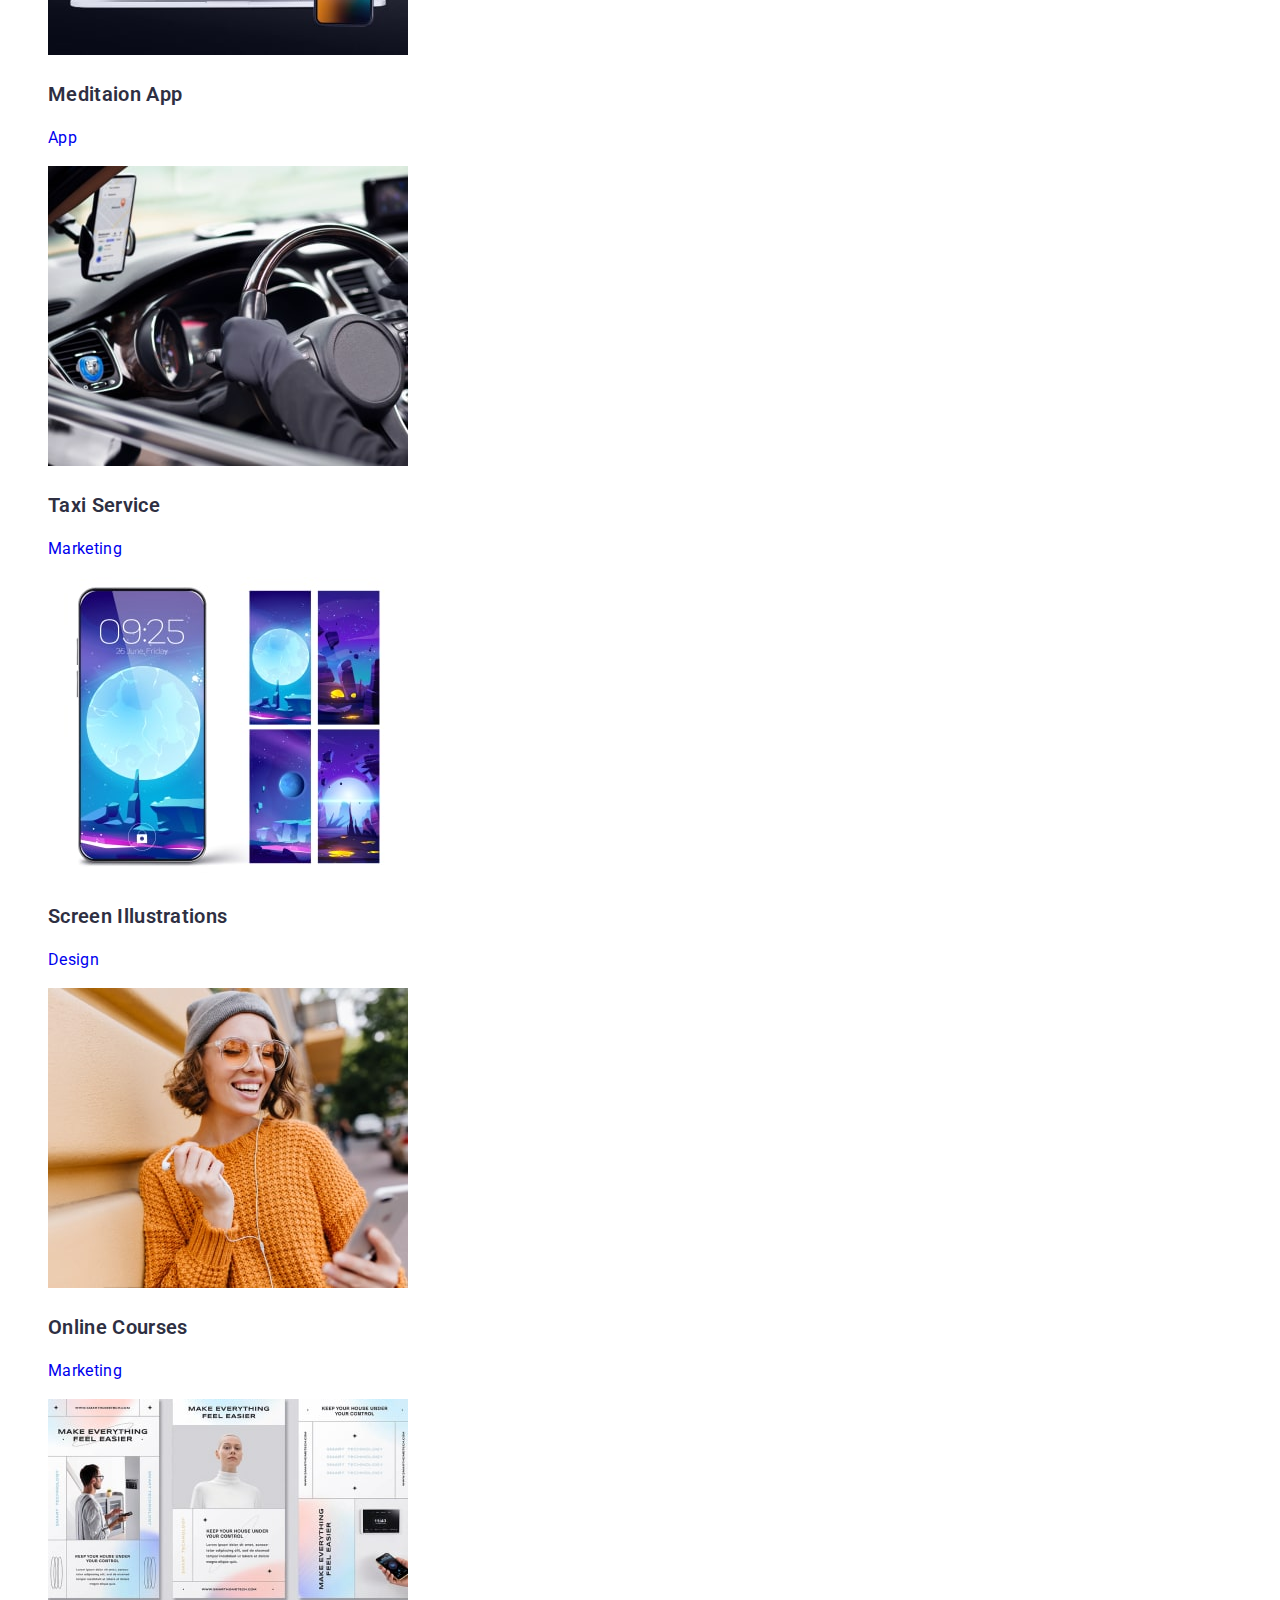
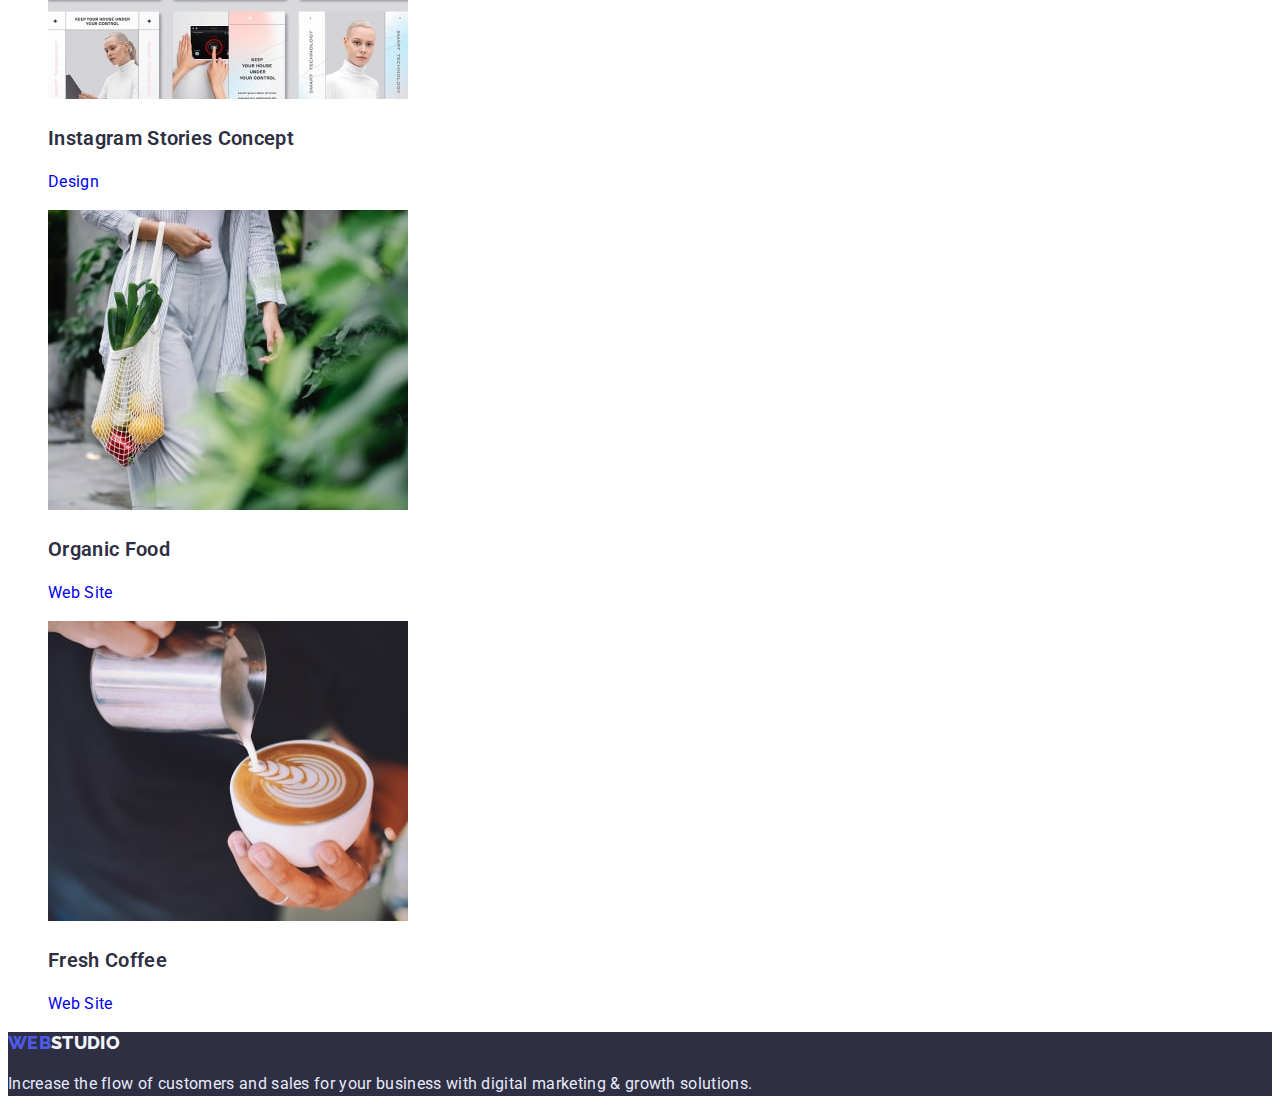
==== commit 795680f8: "homework submission" ====
--- a/portfolio.html
+++ b/portfolio.html
@@ -31,7 +31,9 @@
       </ul>
     </header>
     <main>
-      <div>
+      <h1>Portfolio</h1>
+      <section>
+        <h2>Filter</h2>
         <ul class="portfolio-filter list">
           <li><button type="button" class="filter-btn btn">All</button></li>
           <li><button type="button" class="filter-btn btn">Web Site</button></li>
@@ -39,54 +41,72 @@
           <li><button type="button" class="filter-btn btn">Design</button></li>
           <li><button type="button" class="filter-btn btn">Marketing</button></li>
         </ul>
-      </div>
+      </section>
       <section>
         <h2>Our Works</h2>
         <ul class="works list">
           <li>
-            <img src="./images/portfolio/image-1.jpg" alt="Banking App Interface Concept" width="360" height="300" />
-            <h3 class="subtitle">Banking App Interface Concept</h3>
-            <p class="text">App</p>
+            <a class="link" href="#">
+              <img src="./images/portfolio/image-1.jpg" alt="Banking App Interface Concept" width="360" height="300" />
+              <h3 class="subtitle">Banking App Interface Concept</h3>
+              <p>App</p>
+            </a>
           </li>
           <li>
-            <img src="./images/portfolio/image-1.jpg" alt="Cashless Payment" width="360" height="300" />
-            <h3 class="subtitle">Cashless Payment</h3>
-            <p class="text">Marketing</p>
+            <a class="link" href="#">
+              <img src="./images/portfolio/image-1.jpg" alt="Banking App Interface Concept" width="360" height="300" />
+              <h3 class="subtitle">Cashless Payment</h3>
+              <p>Marketing</p>
+            </a>
           </li>
           <li>
-            <img src="./images/portfolio/image-3.jpg" alt="Meditaion App for desktop and mobile phone" width="360" height="300" />
-            <h3 class="subtitle">Meditaion App</h3>
-            <p class="text">App</p>
+            <a class="link" href="#">
+              <img src="./images/portfolio/image-3.jpg" alt="Meditaion App for desktop and mobile phone" width="360" height="300" />
+              <h3 class="subtitle">Meditaion App</h3>
+              <p>App</p>
+            </a>
           </li>
           <li>
-            <img src="./images/portfolio/image-4.jpg" alt="Driver in car" width="360" height="300" />
-            <h3 class="subtitle">Taxi Service</h3>
-            <p class="text">Marketing</p>
+            <a class="link" href="#">
+              <img src="./images/portfolio/image-4.jpg" alt="Driver in car" width="360" height="300" />
+              <h3 class="subtitle">Taxi Service</h3>
+              <p>Marketing</p>
+            </a>
           </li>
           <li>
-            <img src="./images/portfolio/image-5.jpg" alt=" Mobile phone Screen Illustrations" width="360" height="300" />
-            <h3 class="subtitle">Screen Illustrations</h3>
-            <p class="text">Design</p>
+            <a class="link" href="#">
+              <img src="./images/portfolio/image-5.jpg" alt=" Mobile phone Screen Illustrations" width="360" height="300" />
+              <h3 class="subtitle">Screen Illustrations</h3>
+              <p>Design</p>
+            </a>
           </li>
           <li>
-            <img src="./images/portfolio/image-6.jpg" alt="Happy girl with mobile phone" width="360" height="300" />
-            <h3 class="subtitle">Online Courses</h3>
-            <p class="text">Marketing</p>
+            <a class="link" href="#">
+              <img src="./images/portfolio/image-6.jpg" alt="Happy girl with mobile phone" width="360" height="300" />
+              <h3 class="subtitle">Online Courses</h3>
+              <p>Marketing</p>
+            </a>
           </li>
           <li>
-            <img src="./images/portfolio/image-7.jpg" alt="Instagram Stories Concept" width="360" height="300" />
-            <h3 class="subtitle">Instagram Stories Concept</h3>
-            <p class="text">Design</p>
+            <a class="link" href="#">
+              <img src="./images/portfolio/image-7.jpg" alt="Instagram Stories Concept" width="360" height="300" />
+              <h3 class="subtitle">Instagram Stories Concept</h3>
+              <p>Design</p>
+            </a>
           </li>
           <li>
-            <img src="./images/portfolio/image-8.jpg" alt="Woman with vegetables in a bag" width="360" height="300" />
-            <h3 class="subtitle">Organic Food</h3>
-            <p class="text">Web Site</p>
+            <a class="link" href="#">
+              <img src="./images/portfolio/image-8.jpg" alt="Woman with vegetables in a bag" width="360" height="300" />
+              <h3 class="subtitle">Organic Food</h3>
+              <p>Web Site</p>
+            </a>
           </li>
           <li>
-            <img src="./images/portfolio/image-9.jpg" alt="The man makes coffee" width="360" height="300" />
-            <h3 class="subtitle">Fresh Coffee</h3>
-            <p class="text">Web Site</p>
+            <a class="link" href="#">
+              <img src="./images/portfolio/image-9.jpg" alt="The man makes coffee" width="360" height="300" />
+              <h3 class="subtitle">Fresh Coffee</h3>
+              <p>Web Site</p>
+            </a>
           </li>
         </ul>
       </section>
@@ -94,9 +114,7 @@
     <footer class="footer">
       <div>
         <a class="footer-logo logo link" href="./index.html"><span class="logo-start">WEB</span><span class="logo-end">STUDIO</span></a>
-        <p class="footer-text text">
-          Increase the flow of customers and sales for your business with digital marketing & growth solutions.
-        </p>
+        <p class="footer-text">Increase the flow of customers and sales for your business with digital marketing & growth solutions.</p>
       </div>
     </footer>
   </body>
--- a/css/styles.css
+++ b/css/styles.css
@@ -1,203 +1,178 @@
+:root {
+  /*_________COLOR SCHEME________*/
 
-:root{  
-/* Color Scheme  */
-
-    /* Primary Brand */
-    --iris-color: #4D5AE5;
-    /* Dark */
-    --navy-blue-color: #2E2F42;
-    /* Success */
-    --green-color: #31D0AA;
-    /* Text */
-    --slate-color: #434455;
-    /* Subtle Text */
-    --light-slate-color: #8E8F99;
-    /* Accent */
-    --cornflower-color: #E7E9FC;
-    /* Light */
-    --cloud-color: #F4F4FD;
+  /* iris-color*/
+  --primary-brand-color: #4d5ae5;
+  /* navy-blue-color */
+  --dark-color: #2e2f42;
+  /* green-color */
+  --success-color: #31d0aa;
+  /* slate-color */
+  --text-color: #434455;
+  /* light-text-color */
+  --subtle-text-color: #8e8f99;
+  /*cornflower-color*/
+  --accent-color: #e7e9fc;
+  /* cloud-color */
+  --light-color: #f4f4fd;
+  /* clean */
+  --clean-color: #ffffff;
 }
 
-
-body{
-    color: var(--slate-color);
-    font-family:'Roboto', 'Helvetica Neue', 'Verdana', 'Tahoma', sans-serif;
+body {
+  font-family: 'Roboto', 'Helvetica Neue', 'Verdana', 'Tahoma', sans-serif;
+  font-size: 16px;
+  line-height: 1.5;
+  letter-spacing: 0.02em;
+  color: var(--text-color);
+  background-color: var(--clean-color);
 }
 
-
-/* Null Style */
-.list{
-    list-style: none;
+/*_________NULL STYLE________*/
+.list {
+  list-style: none;
 }
-.link{
-    text-decoration: none;
+.link {
+  text-decoration: none;
+}
+.link:active,
+.link:visited {
+  color: var(--text-color);
 }
 
-
-/* Default Style */
+/*________DEFAULT STYLE________*/
 .btn {
-    cursor: pointer;
-    font-weight: 600;
-    font-size: 16px;
-    letter-spacing: 0.04em;
-    
+  font-family: 'Roboto';
+  cursor: pointer;
+  font-weight: 600;
+  line-height: 1.5;
+  letter-spacing: 0.04em;
 }
 
-.title{
-    font-weight: 600;
-    font-size: 36px;
-    line-height: 1.11;
-    text-align: center;
-    letter-spacing: 0.02em;
-    text-transform: capitalize;
-    color: var(--navy-blue-color);
+.title {
+  font-weight: 600;
+  font-size: 36px;
+  line-height: 1.11;
+  text-align: center;
+  text-transform: capitalize;
+  color: var(--dark-color);
 }
 
 .subtitle {
-    font-weight: 600;
-    font-size: 20px;
-    line-height: 1.2;
-    letter-spacing: 0.02em;
-    color: var(--navy-blue-color);
+  font-weight: 600;
+  font-size: 20px;
+  line-height: 1.2;
+  color: var(--dark-color);
 }
 
-
-.text {
-    font-size: 16px;
-    line-height: 1.5;
-    letter-spacing: 0.02em;
+.active-page {
+  color: var(--primary-brand-color);
 }
 
-.active-page{
-    color: var(--iris-color);
+/*_______HEADER________*/
+.header {
+  background-color: var(--clean-color);
 }
 
-
-
-/* header */
-.header{
-    background-color: #ffffff;
+.logo {
+  font-family: 'Raleway', sans-serif;
+  font-weight: 800;
+  font-size: 18px;
+  line-height: 1.33;
 }
 
-.logo{
-    font-family: 'Raleway', sans-serif;
-    font-weight: 800;
-    font-size: 18px;
-    line-height:1.33;
+.logo-start {
+  color: var(--primary-brand-color);
 }
 
-.logo-start{
-color: var(--iris-color);
+.header-logo .logo-end {
+  color: var(--dark-color);
 }
 
-.header-logo .logo-end{
-    color: var(--navy-blue-color);
-}
-
-.nav-link{
-    font-weight: 600;
-    font-size: 16px;
-    line-height: 1.5;
-    letter-spacing: 0.02em;
-    color: var(--navy-blue-color);
+.nav-link {
+  font-weight: 600;
+  color: var(--dark-color);
 }
 
 .nav-link:hover,
-.nav-link:focus{
-    color: var(--iris-color);
+.nav-link:focus {
+  color: var(--primary-brand-color);
 }
 
-.contacts-link{
-    font-size: 16px;
-    line-height: 1.5;
-    letter-spacing: 0.02em;
-    color: var(--slate-color);
+.contacts-link {
+  color: var(--text-color);
 }
 
 .contacts-link:hover,
 .contacts-link:focus {
-    color: var(--iris-color);
+  color: var(--primary-brand-color);
 }
 
+/*________index.html MAIN________*/
 
-/* index.html main */
-    /* hero */
-    
-.hero{
-    background-color: var(--navy-blue-color);
+/*_____HERO____ */
+.hero {
+  background-color: var(--dark-color);
 }
 
-.hero-title{
-    font-family: 'Roboto';
-    font-style: normal;
-    font-weight: 600;
-    font-size: 56px;
-    line-height: 1.07;
-    text-align: center;
-    letter-spacing: 0.02em;
-    color: #FFFFFF;
+.hero-title {
+  font-family: 'Roboto';
+  font-style: normal;
+  font-weight: 600;
+  font-size: 56px;
+  line-height: 1.07;
+  text-align: center;
+  color: var(--clean-color);
 }
 
-
-
-.hero-btn{
-    line-height: 1.18;
-    color: #FFFFFF;
-    border: none;
-    background: var(--iris-color);
-    box-shadow: 0px 4px 4px rgba(0, 0, 0, 0.15);
-    border-radius: 4px;
-}
-    
-    /* Benefits Section */
-    /* Services Section */
-    /* Team Section */
-.team{
-    background-color: var(--cloud-color);
+.hero-btn {
+  line-height: 1.18;
+  color: var(--clean-color);
+  border: none;
+  background: var(--primary-brand-color);
+  box-shadow: 0px 4px 4px rgba(0, 0, 0, 0.15);
+  border-radius: 4px;
 }
 
+/*____BENEFITS SECTION____*/
+/*____SERVISES SECTION____*/
 
+/*____TEAM SECTION____*/
+.team {
+  background-color: var(--light-color);
+}
 
-/* portfolio.html main */
+/*_______portfolio.html MAIN________*/
 
-    /* Filter */
-
-.filter-btn{
-    line-height: 1.5;
-    color: var(--iris-color);
-    background: var(--cloud-color);    
-    border: 1px solid var(--cornflower-color);
-    border-radius: 4px;
+/*____FILTER SECTION____*/
+.filter-btn {
+  color: var(--primary-brand-color);
+  background: var(--light-color);
+  border: 1px solid var(--accent-color);
+  border-radius: 4px;
 }
 
 .filter-btn:hover,
-.filter-btn:focus{
-    color: #FFFFFF;
-    background: var(--iris-color);
-    box-shadow: 
-    0px 3px 1px rgba(0, 0, 0, 0.1),
-    0px 2px 1px rgba(0, 0, 0, 0.08), 
-    0px 2px 2px rgba(0, 0, 0, 0.12);
-    border-radius: 4px;
+.filter-btn:focus {
+  color: var(--clean-color);
+  background: var(--primary-brand-color);
+  box-shadow: 0px 3px 1px rgba(0, 0, 0, 0.1), 0px 2px 1px rgba(0, 0, 0, 0.08), 0px 2px 2px rgba(0, 0, 0, 0.12);
+  border-radius: 4px;
 }
 
-
-/* Footer */
-    
-.footer{
-    background-color: var(--navy-blue-color);
+/*________FOOTER________*/
+.footer {
+  background-color: var(--dark-color);
 }
 
-.footer-logo .logo-end{
-    color: var(--cloud-color);
+.footer-logo {
+  line-height: 1.16;
 }
 
-.footer-text{
-    color: var(--cornflower-color);
+.footer-logo .logo-end {
+  color: var(--light-color);
 }
 
-    
-
-     
-        
-
+.footer-text {
+  color: var(--accent-color);
+}
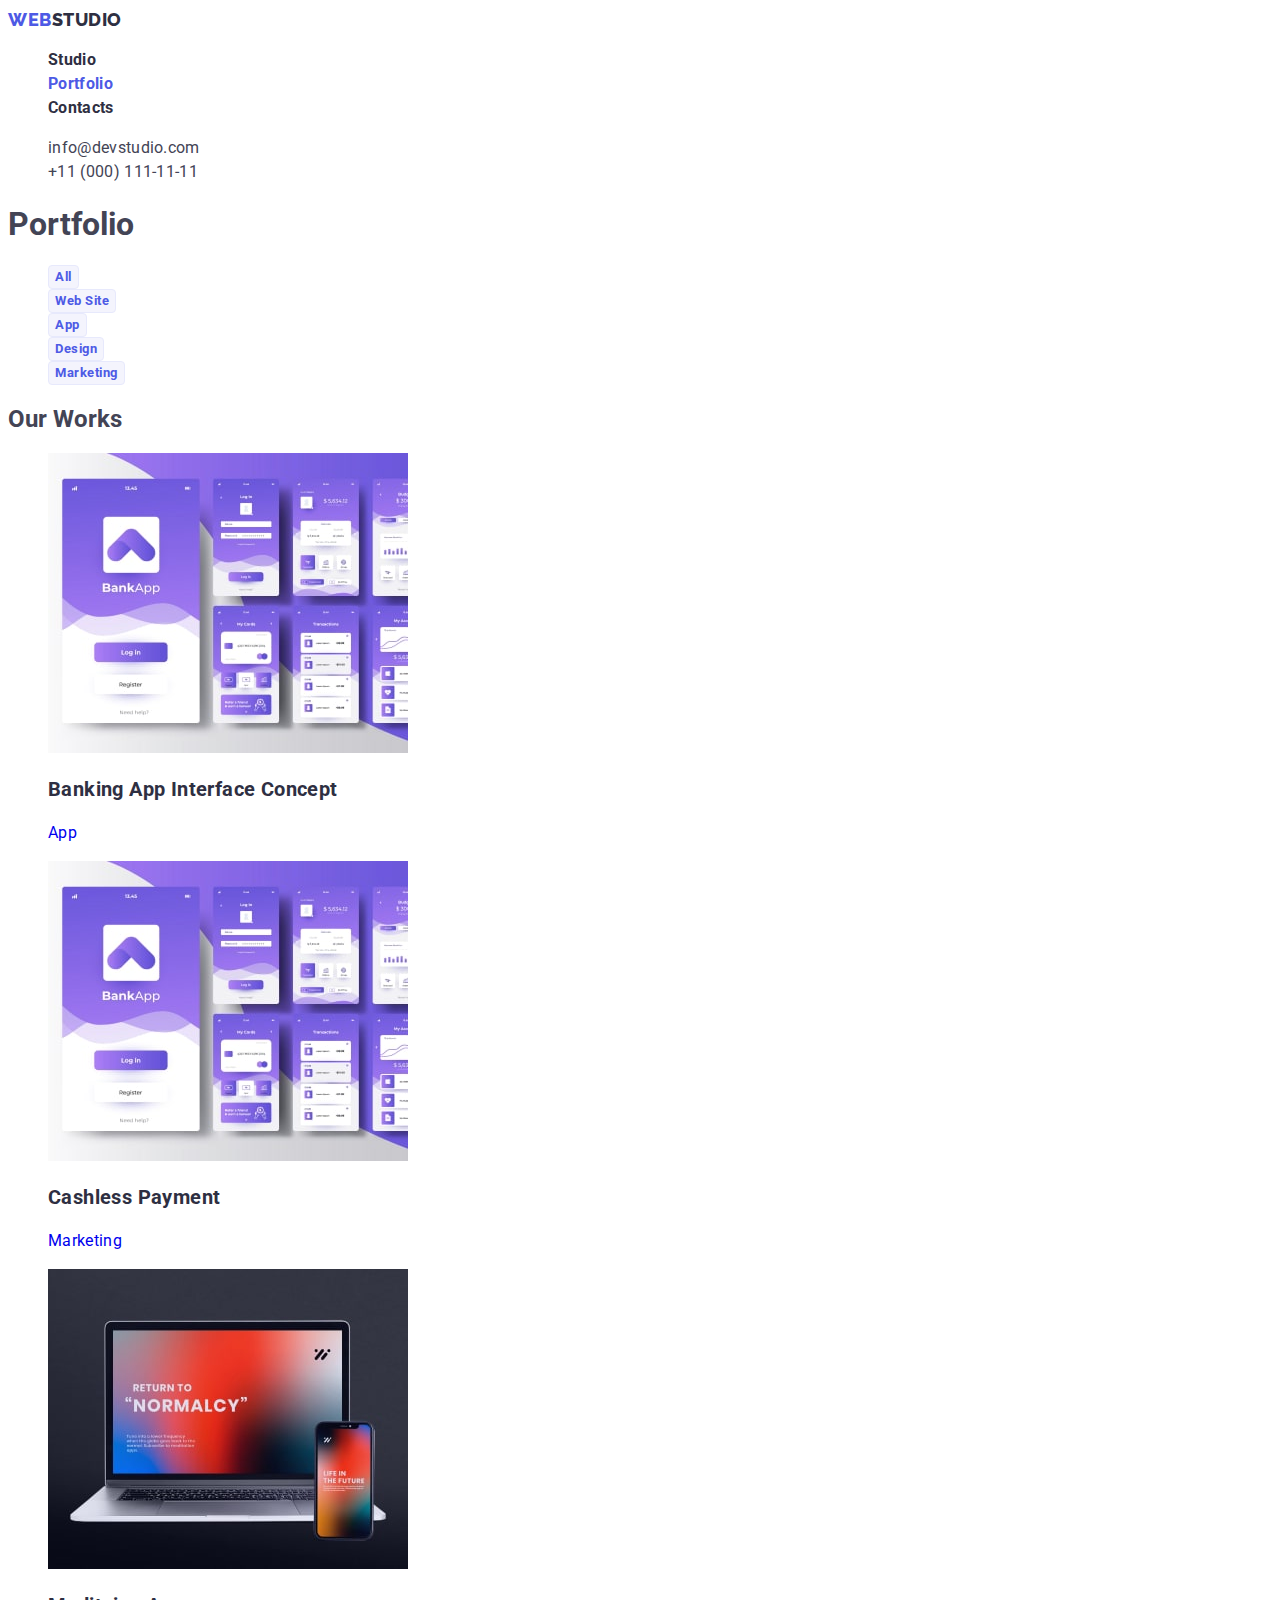
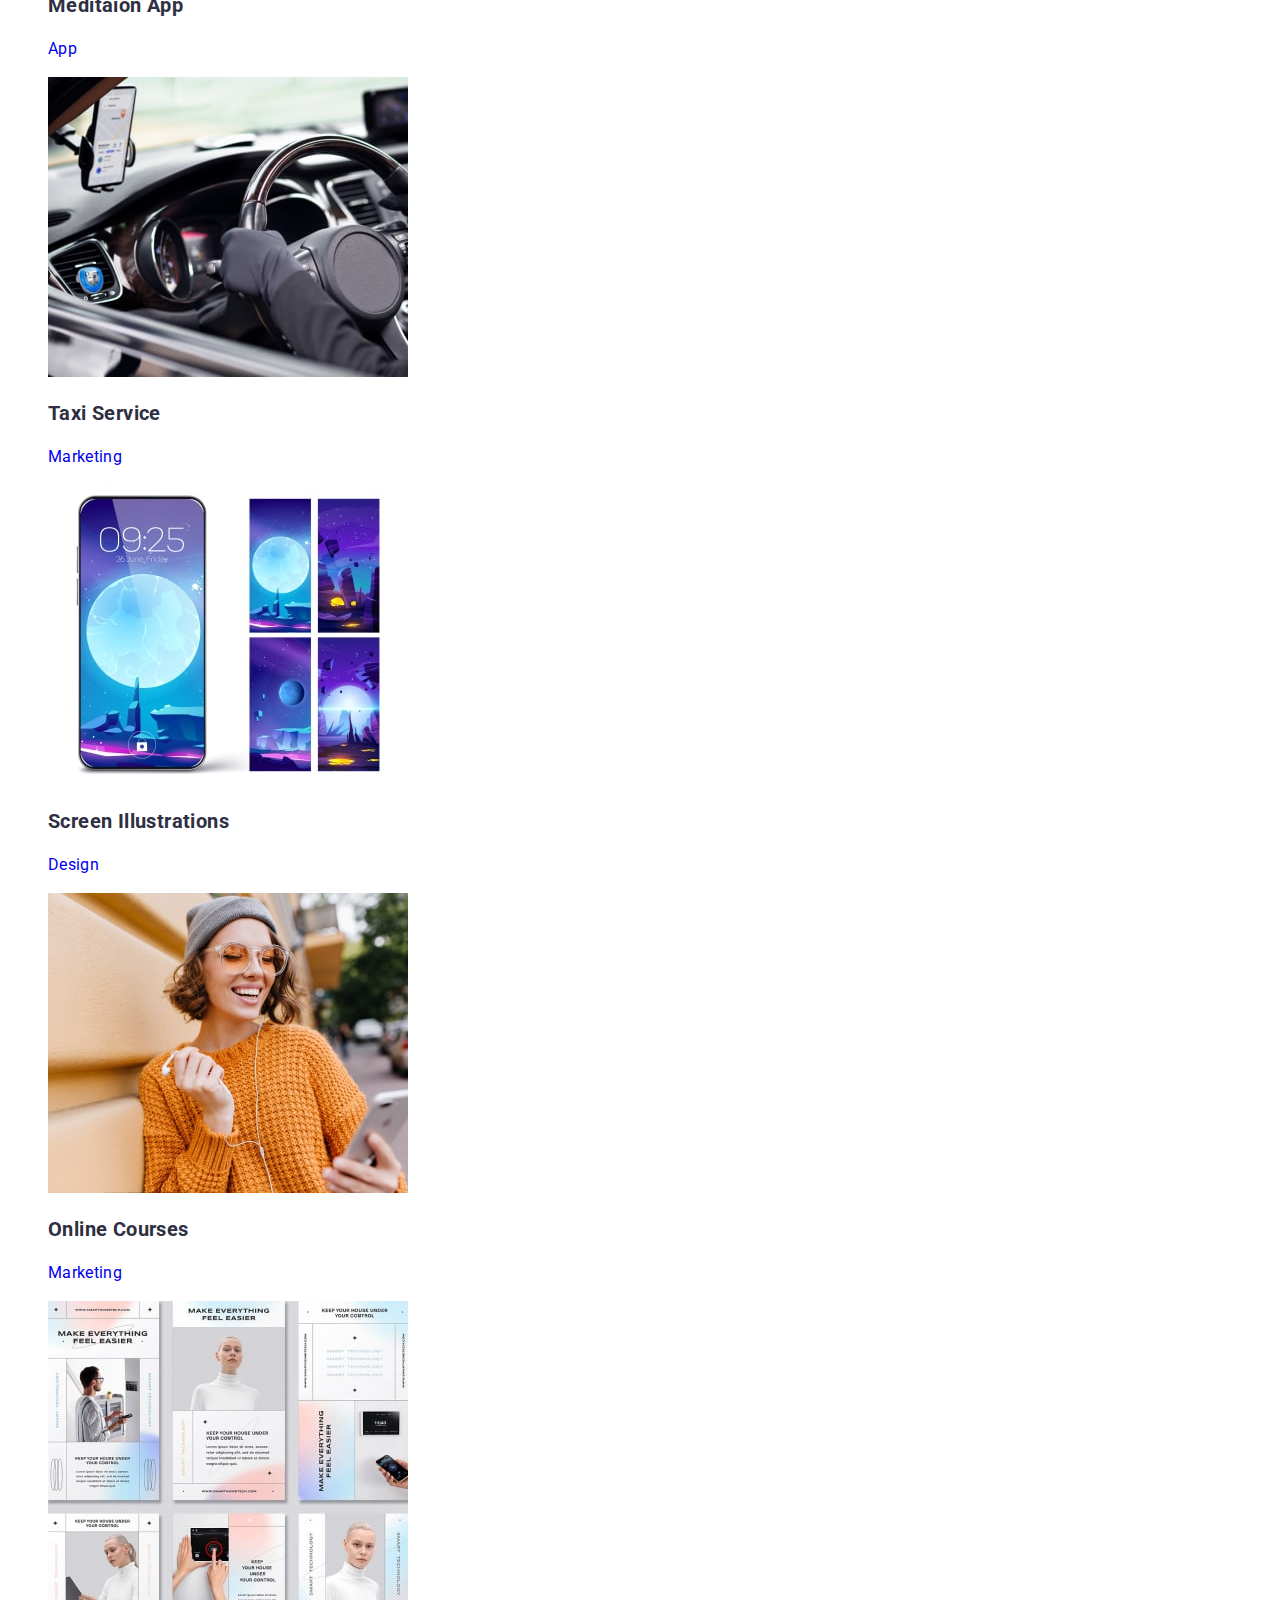
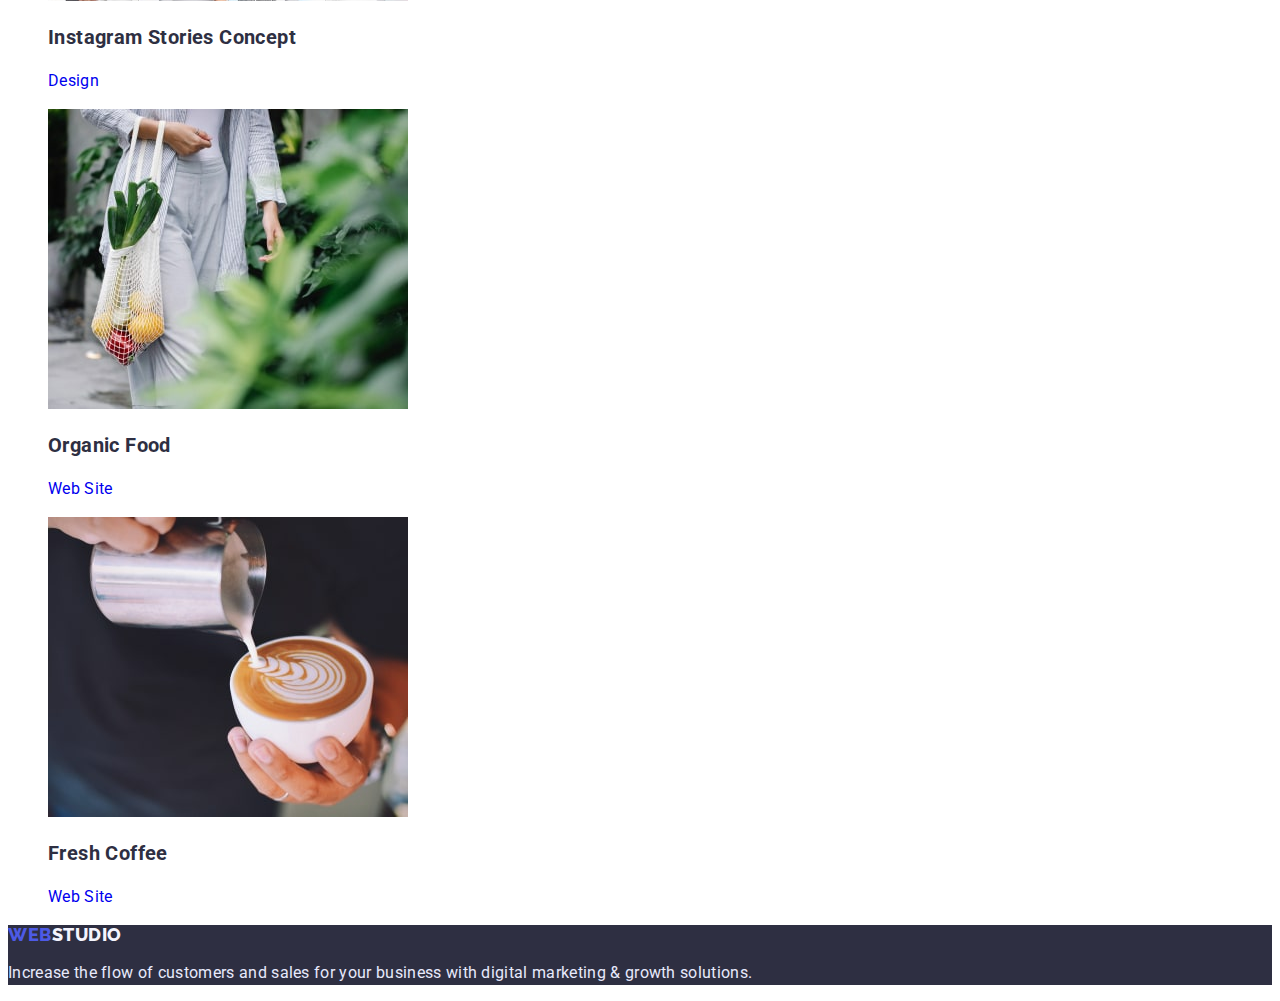
==== commit 8b3d1b9a: "homework (друга спроба)" ====
--- a/portfolio.html
+++ b/portfolio.html
@@ -5,10 +5,7 @@
     <meta http-equiv="X-UA-Compatible" content="IE=edge" />
     <meta name="viewport" content="width=device-width, initial-scale=1.0" />
     <title>WebStudio</title>
-    <link
-      href="https://fonts.googleapis.com/css2?family=Raleway:wght@800&family=Roboto&family=Roboto+Serif:opsz,wght@8..144,600&display=swap"
-      rel="stylesheet"
-    />
+    <link href="https://fonts.googleapis.com/css2?family=Raleway:wght@800&family=Roboto:wght@400;500;700;900&display=swap" rel="stylesheet" />
     <link rel="stylesheet" href="./css/styles.css" />
   </head>
   <body>
@@ -33,7 +30,6 @@
     <main>
       <h1>Portfolio</h1>
       <section>
-        <h2>Filter</h2>
         <ul class="portfolio-filter list">
           <li><button type="button" class="filter-btn btn">All</button></li>
           <li><button type="button" class="filter-btn btn">Web Site</button></li>
@@ -41,71 +37,69 @@
           <li><button type="button" class="filter-btn btn">Design</button></li>
           <li><button type="button" class="filter-btn btn">Marketing</button></li>
         </ul>
-      </section>
-      <section>
         <h2>Our Works</h2>
         <ul class="works list">
           <li>
             <a class="link" href="#">
               <img src="./images/portfolio/image-1.jpg" alt="Banking App Interface Concept" width="360" height="300" />
               <h3 class="subtitle">Banking App Interface Concept</h3>
-              <p>App</p>
+              <p class="text">App</p>
             </a>
           </li>
           <li>
             <a class="link" href="#">
               <img src="./images/portfolio/image-1.jpg" alt="Banking App Interface Concept" width="360" height="300" />
               <h3 class="subtitle">Cashless Payment</h3>
-              <p>Marketing</p>
+              <p class="text">Marketing</p>
             </a>
           </li>
           <li>
             <a class="link" href="#">
               <img src="./images/portfolio/image-3.jpg" alt="Meditaion App for desktop and mobile phone" width="360" height="300" />
               <h3 class="subtitle">Meditaion App</h3>
-              <p>App</p>
+              <p class="text">App</p>
             </a>
           </li>
           <li>
             <a class="link" href="#">
               <img src="./images/portfolio/image-4.jpg" alt="Driver in car" width="360" height="300" />
               <h3 class="subtitle">Taxi Service</h3>
-              <p>Marketing</p>
+              <p class="text">Marketing</p>
             </a>
           </li>
           <li>
             <a class="link" href="#">
               <img src="./images/portfolio/image-5.jpg" alt=" Mobile phone Screen Illustrations" width="360" height="300" />
               <h3 class="subtitle">Screen Illustrations</h3>
-              <p>Design</p>
+              <p class="text">Design</p>
             </a>
           </li>
           <li>
             <a class="link" href="#">
               <img src="./images/portfolio/image-6.jpg" alt="Happy girl with mobile phone" width="360" height="300" />
               <h3 class="subtitle">Online Courses</h3>
-              <p>Marketing</p>
+              <p class="text">Marketing</p>
             </a>
           </li>
           <li>
             <a class="link" href="#">
               <img src="./images/portfolio/image-7.jpg" alt="Instagram Stories Concept" width="360" height="300" />
               <h3 class="subtitle">Instagram Stories Concept</h3>
-              <p>Design</p>
+              <p class="text">Design</p>
             </a>
           </li>
           <li>
             <a class="link" href="#">
               <img src="./images/portfolio/image-8.jpg" alt="Woman with vegetables in a bag" width="360" height="300" />
               <h3 class="subtitle">Organic Food</h3>
-              <p>Web Site</p>
+              <p class="text">Web Site</p>
             </a>
           </li>
           <li>
             <a class="link" href="#">
               <img src="./images/portfolio/image-9.jpg" alt="The man makes coffee" width="360" height="300" />
               <h3 class="subtitle">Fresh Coffee</h3>
-              <p>Web Site</p>
+              <p class="text">Web Site</p>
             </a>
           </li>
         </ul>
@@ -114,7 +108,7 @@
     <footer class="footer">
       <div>
         <a class="footer-logo logo link" href="./index.html"><span class="logo-start">WEB</span><span class="logo-end">STUDIO</span></a>
-        <p class="footer-text">Increase the flow of customers and sales for your business with digital marketing & growth solutions.</p>
+        <p class="footer-text text">Increase the flow of customers and sales for your business with digital marketing & growth solutions.</p>
       </div>
     </footer>
   </body>
--- a/css/styles.css
+++ b/css/styles.css
@@ -22,8 +22,6 @@
 body {
   font-family: 'Roboto', 'Helvetica Neue', 'Verdana', 'Tahoma', sans-serif;
   font-size: 16px;
-  line-height: 1.5;
-  letter-spacing: 0.02em;
   color: var(--text-color);
   background-color: var(--clean-color);
 }
@@ -44,25 +42,32 @@
 .btn {
   font-family: 'Roboto';
   cursor: pointer;
-  font-weight: 600;
+  font-weight: 700;
   line-height: 1.5;
   letter-spacing: 0.04em;
 }
 
 .title {
-  font-weight: 600;
+  font-weight: 700;
   font-size: 36px;
   line-height: 1.11;
+  letter-spacing: 0.02em;
   text-align: center;
   text-transform: capitalize;
   color: var(--dark-color);
 }
 
 .subtitle {
-  font-weight: 600;
+  font-weight: 700;
   font-size: 20px;
   line-height: 1.2;
+  letter-spacing: 0.02em;
   color: var(--dark-color);
+}
+
+.text {
+  line-height: 1.5;
+  letter-spacing: 0.02em;
 }
 
 .active-page {
@@ -79,6 +84,7 @@
   font-weight: 800;
   font-size: 18px;
   line-height: 1.33;
+  letter-spacing: 0.03em;
 }
 
 .logo-start {
@@ -90,8 +96,10 @@
 }
 
 .nav-link {
-  font-weight: 600;
+  font-weight: 700;
   color: var(--dark-color);
+  line-height: 1.5;
+  letter-spacing: 0.02em;
 }
 
 .nav-link:hover,
@@ -101,6 +109,8 @@
 
 .contacts-link {
   color: var(--text-color);
+  line-height: 1.5;
+  letter-spacing: 0.02em;
 }
 
 .contacts-link:hover,
@@ -118,9 +128,10 @@
 .hero-title {
   font-family: 'Roboto';
   font-style: normal;
-  font-weight: 600;
+  font-weight: 700;
   font-size: 56px;
   line-height: 1.07;
+  letter-spacing: 0.02em;
   text-align: center;
   color: var(--clean-color);
 }
